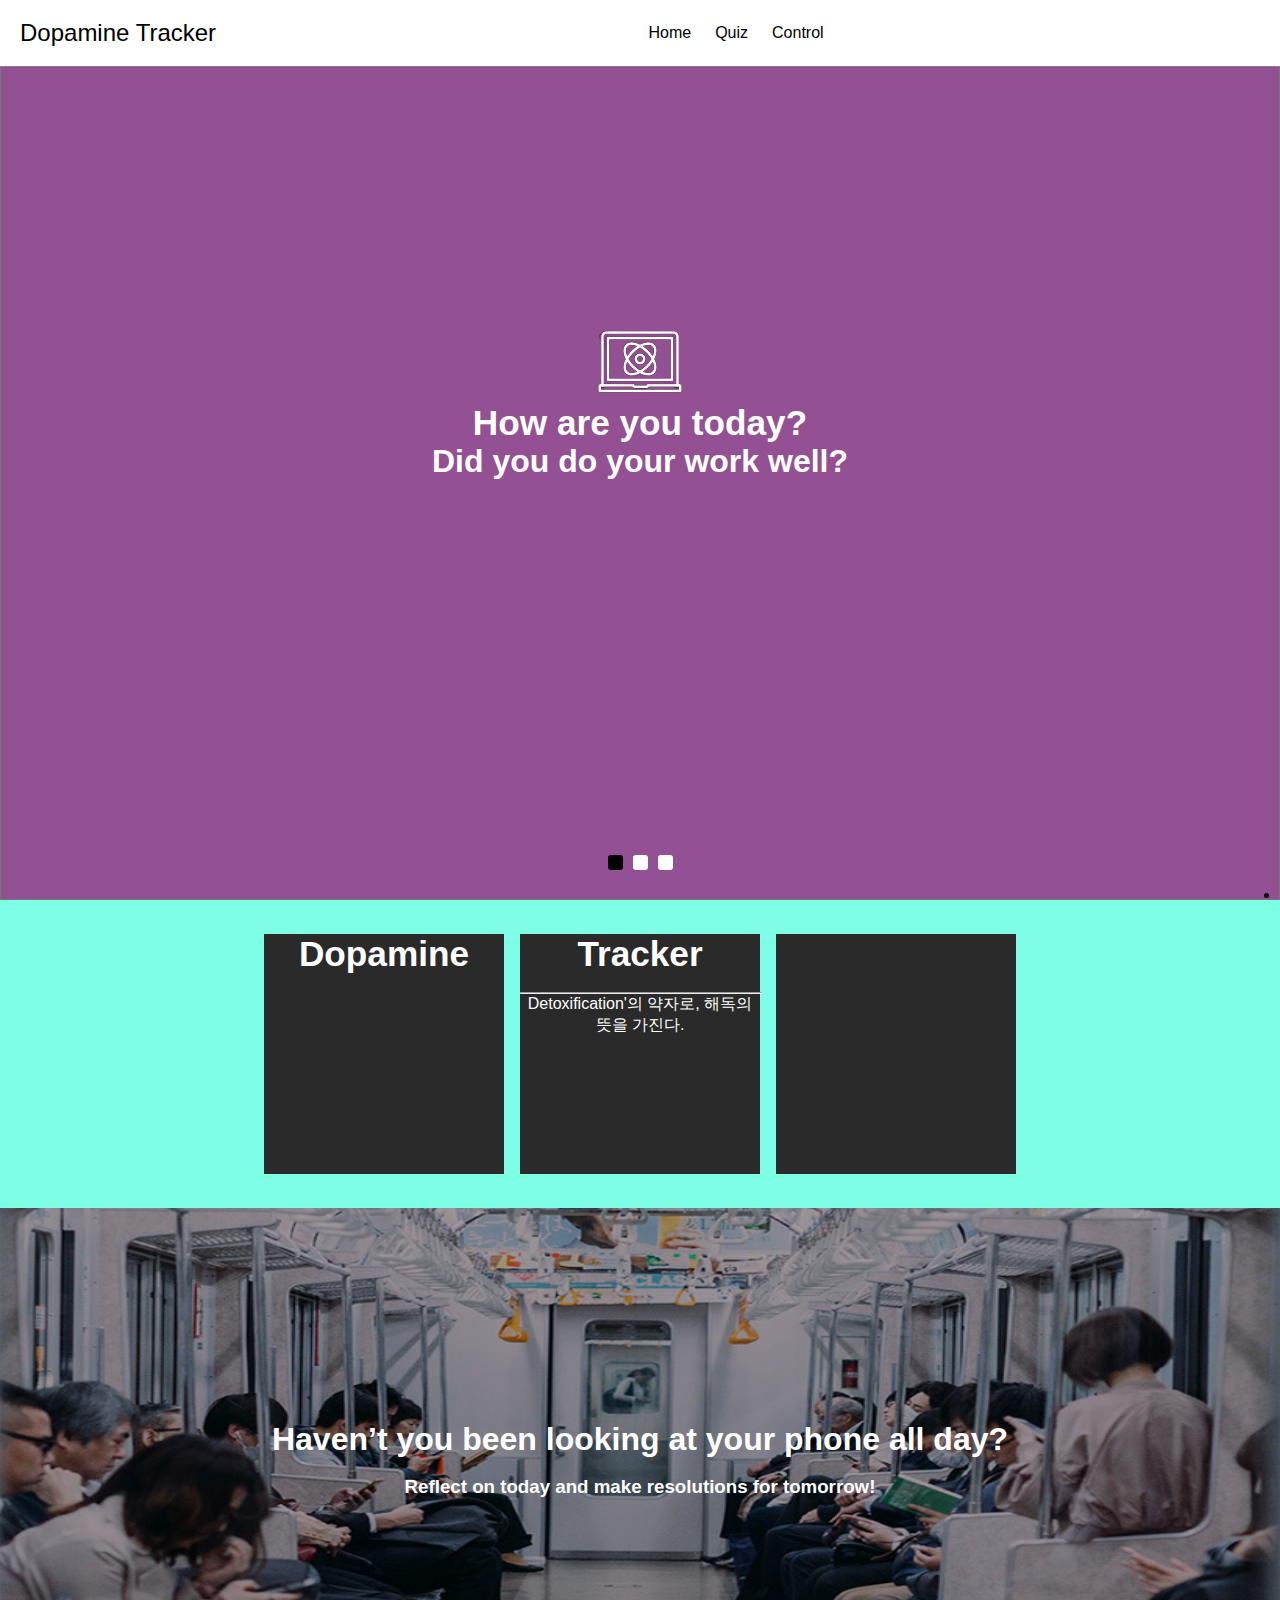
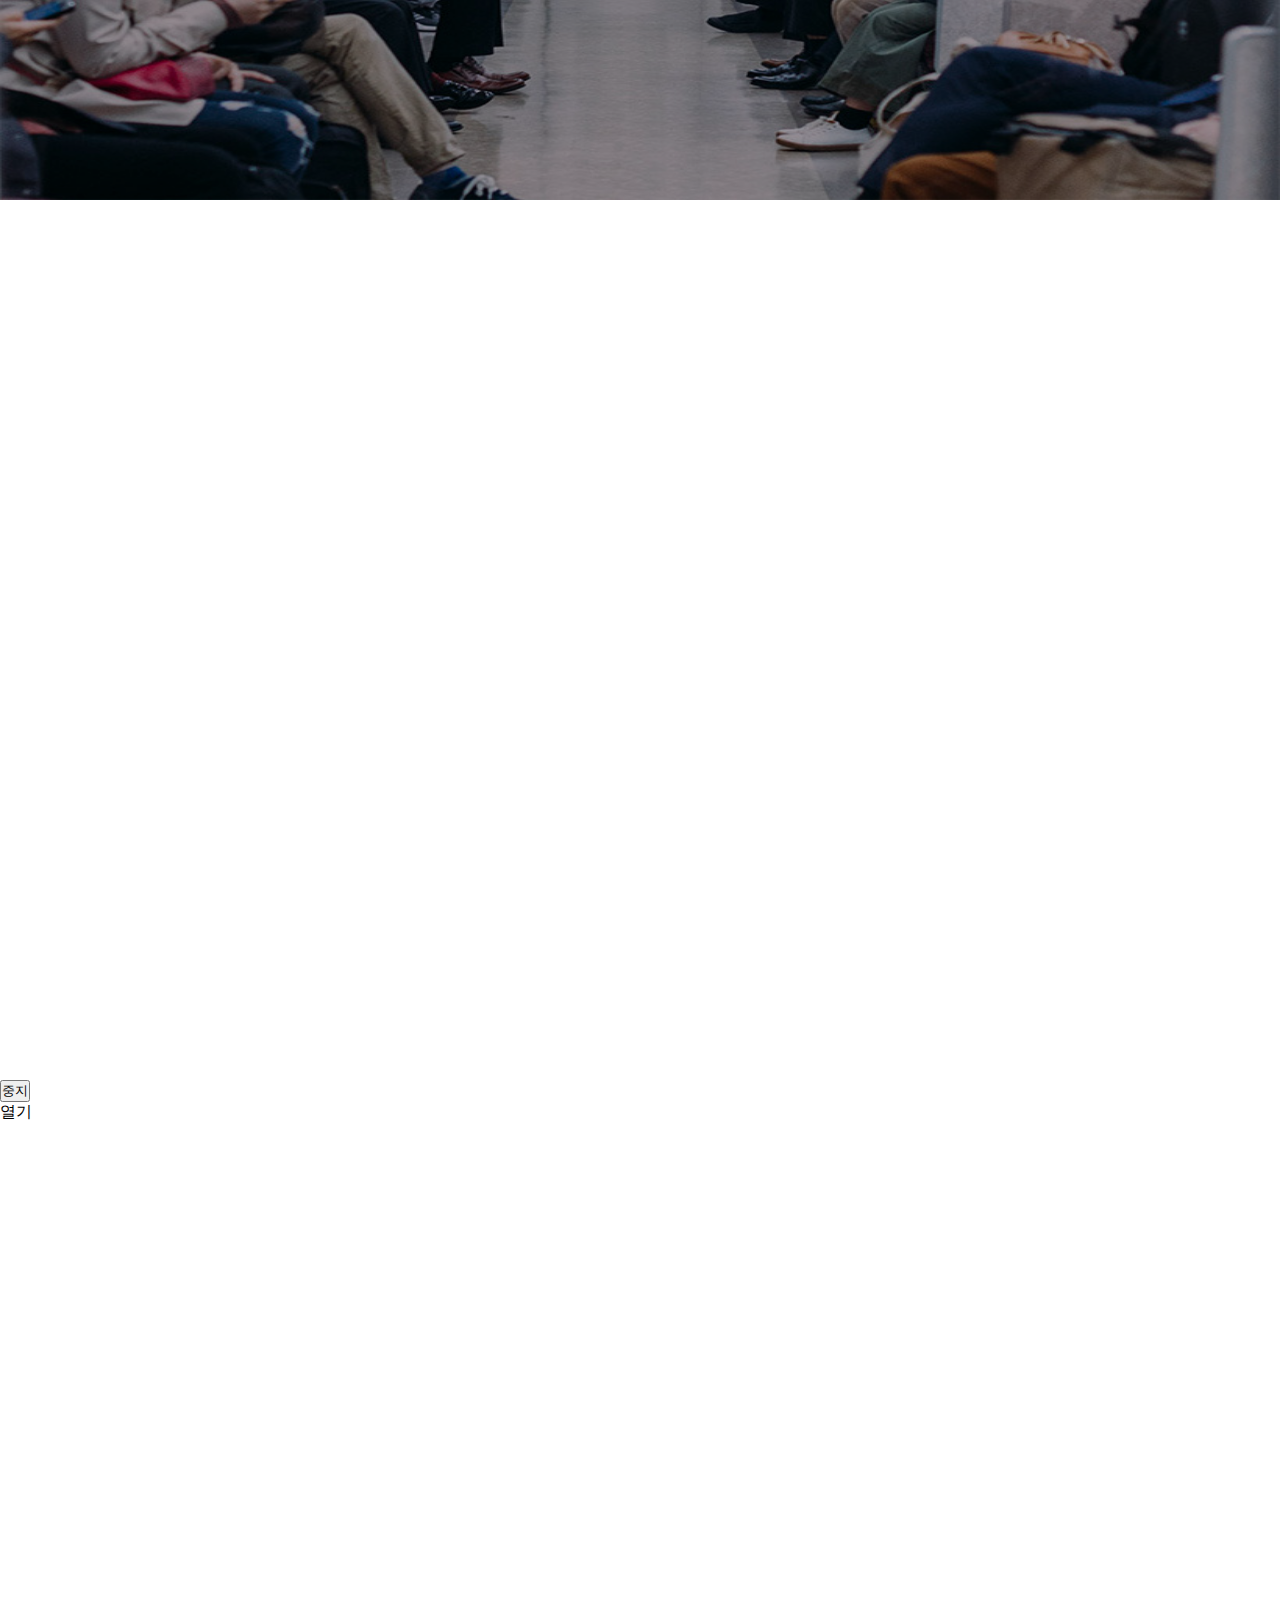
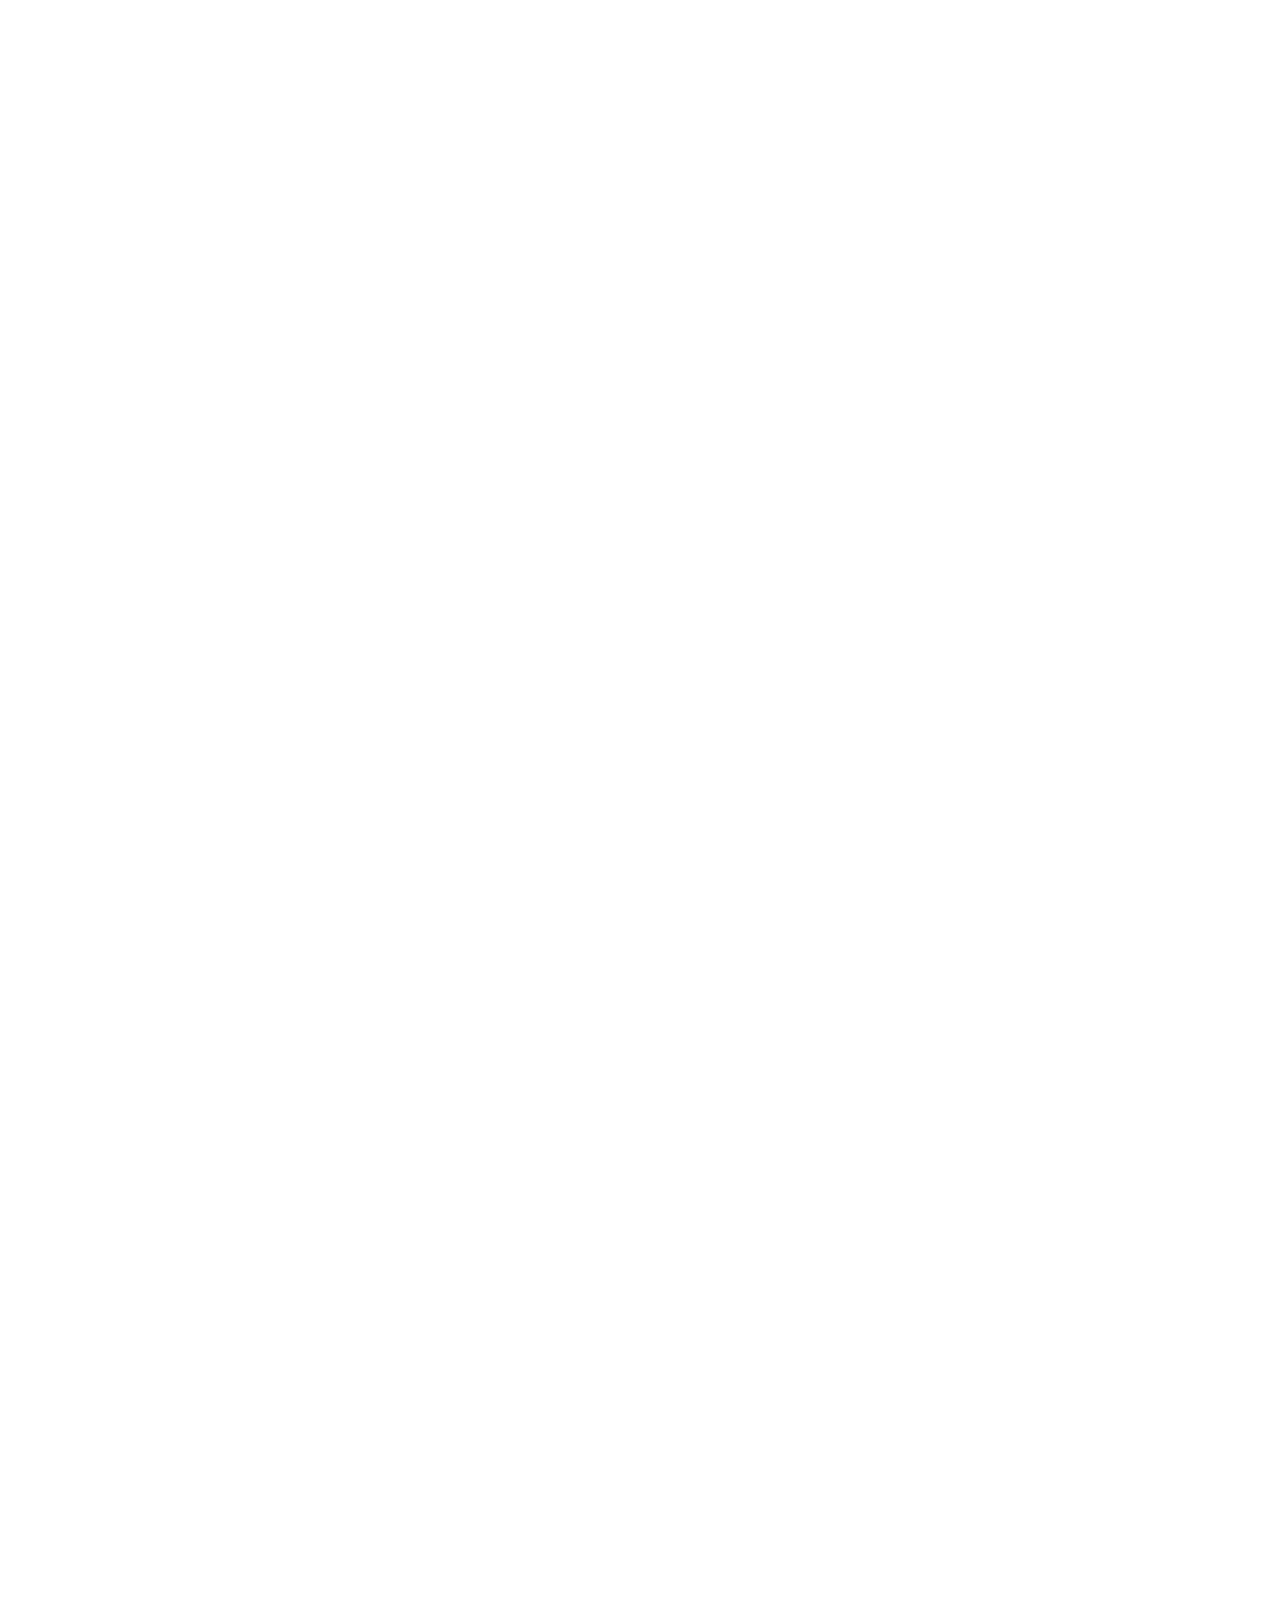
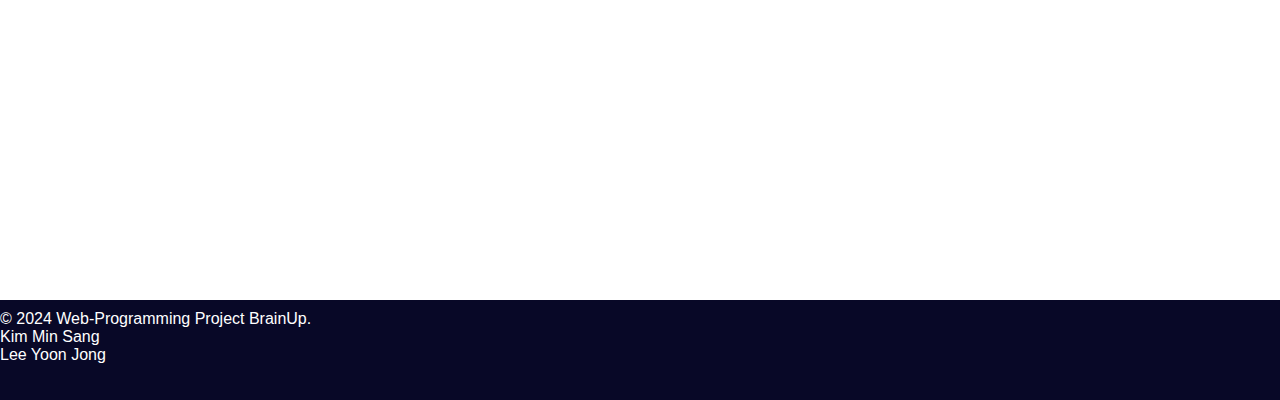
==== pages/index.html @ bed16de4 "fix:errors" ====
<!DOCTYPE html>
<html lang="en">

<head>
    <meta charset="UTF-8">
    <meta name="viewport" content="width=device-width, initial-scale=1.0">
    <title>brainUp</title>

    <link rel="stylesheet" href="../css/nav.css">
    <link rel="stylesheet" href="../css/main.css">
    <link rel="preconnect" href="https://fonts.googleapis.com">
    <link rel="preconnect" href="https://fonts.gstatic.com" crossorigin>
    <link href="https://fonts.googleapis.com/css2?family=Inter:wght@100..900&display=swap" rel="stylesheet">
    <link href="https://vjs.zencdn.net/8.10.0/video-js.css" rel="stylesheet" />
    <link href='https://fonts.googleapis.com/css?family=Roboto:100' rel='stylesheet' type='text/css'>

    <script src="../js/main.js" defer></script>
    <script src="https://kit.fontawesome.com/1c5675741f.js" crossorigin="anonymous"></script>
    <script src="https://code.jquery.com/jquery-3.6.0.min.js"></script>
</head>

<body>
    <!-- 상단바 -->
    <header>
        <nav class="select_bar">
            <div class="select_bar_logo">
                <i class="fa-solid fa-brain"></i>
                <a href="../pages/index.html">Dopamine Tracker</a>
            </div>
            <ul class="select_bar_menu">
                <li><a href="../pages/index.html" class="home">Home</a></li>
                <li><a href="../pages/qna.html" class="qna">Quiz</a></li>
                <li><a href="../pages/control.html" class="control">Control</a></li>
            </ul>
            <ul class="select_bar_user">
                <li><i class="fa-regular fa-circle-user"></i></li>
            </ul>
            <a href="#" class="select_bar_btn">
                <i class="fa-solid fa-bars"></i>
            </a>
        </nav>
    </header>
    <!-- 본문 -->
    <section>
        <article id="main">
            <div id="mainimg">
                <div id="view">
                    <ul class="list">
                        <li>
                            <img src="../image/silde1_img.jpg">
                        </li>
                        <li>
                            <img src="../image/silde2_img.jpg">
                        </li>
                        <li>
                            <img src="../image/silde3_img.jpg">
                        </li>
                    </ul>
                </div>
                <ul class="btn">
                    <li><a href="">1</a></li>
                    <li><a href="">2</a></li>
                    <li><a href="">3</a></li>
                </ul>
            </div>
            <div class="main-comment">
                <div class="main-comment-box">
                    <img src="../image/DTlogo-clear.png">
                    <p>
                    <h1>How are you today?</h1>
                    <h2>Did you do your work well?</h2>
                    </p>
                </div>
            </div>
        </article>
        <article id="main_2nd">
            <div class="main-2_card">
                <div class="card-container">
                    <div class="card">
                        <div class="stack">
                            <h1>Dopamine</h1>
                        </div>
                    </div>
                    <div class="card">
                        <div class="stack">
                            <h1>Tracker</h1><br>
                            <hr> Detoxification'의 약자로, 해독의 뜻을 가진다.
                        </div>
                    </div>
                    <div class="card">
                        <div class="stack">
                            <h1></h1>
                        </div>
                    </div>
                </div>
            </div>
            <div class="main2_comment">
                <img src="../image/subway_phone.jpg">
                <div class="main-comment2">
                    <div class="main-comment-box">
                        <p>
                        <h2>Haven’t you been looking at your phone all day?</h2>
                        <br>
                        <h3>Reflect on today and make resolutions for tomorrow!</h3>
                        </p>
                    </div>
                </div>
            </div>
        </article>
        <article id="main_3rd">

        </article>
        <div id="sidebar">
            <audio id="backgroundAudio" autoplay loop>
                <source src="../music/히사이시조_Summer.m4a" type="audio/mpeg">
                브라우저가 오디오를 지원하지 않습니다.
            </audio>
            <button id="audioControl" onclick="toggleAudio()">중지</button>
        </div>
        <div id="sidebar-toggle">열기</div>
    </section>
    <footer>
        <div class="information">
            <p>© 2024 Web-Programming Project BrainUp.<br>
                Kim Min Sang<br>
                Lee Yoon Jong
            </p>
        </div>
    </footer>
</body>

</html>
---- css/nav.css ----
:root {
    --text-color: #000000;
    --background-color: #263343;
    --accent-color: bisque;
}

body {
    margin: 0 auto;
    font-family: 'Inter';
}

header {
    width: 100%;
    height: 66px;
    text-align: center;
    background-color: #f4f4f4;
    position: fixed;
    z-index: 9999;
}

nav {
    height: 100%;
}

a {
    text-decoration: none;
    color: var(--text-color);
}

.select_bar {
    display: flex;
    justify-content: space-between;
    align-items: center;
    background-color: rgb(255, 255, 255);
    border-bottom: 1px solid gray;
}

.select_bar_logo {
    font-size: 24px;
    justify-content: center;
    color: var(--text-color);
    padding-left: 20px;
}

.select_bar_logo i {
    color: var(--accent-color);
}

.select_bar_menu {
    display: flex;
    list-style: none;
    padding-left: 0;
    overflow: hidden;
    transition: max-height 0.5s ease-out;
}

.select_bar_menu li:hover {
    background-color: var(--accent-color);
    border-radius: 12px;
}

.select_bar_menu li {
    padding: 8px 12px;
}

.select_bar_user {
    display: flex;
    padding-left: 0;
    list-style: none;
    color: var(--text-color);
}

.select_bar_user li {
    padding: 8px 12px;
}

.select_bar_btn {
    position: absolute;
    display: none;
    right: 32px;
    font-size: 24px;
    color: rgb(0, 0, 0);
}

footer {
    height: 100px;
    position: relative;
    bottom: 0;
    background-color: rgb(8, 8, 39);
    color: white;
    display: flex;
    align-items: center;
}

@media screen and (max-width: 768px) {
    .select_bar {
        position: relative;
        display: block;
        text-align: center;
    }

    .select_bar_logo {
        position: absolute;
        top: 30%;
    }

    .select_bar_menu {
        display: flex;
        flex-direction: column;
        align-items: center;
        width: 100vw;
        padding-top: 66px;
        background-color: rgb(255, 255, 255);
        border-bottom: 1px solid gray;
        max-height: 0;
    }

    .select_bar_menu li {
        display: inline;
        text-align: center;
    }

    .select_bar_user {
        display: block;
        position: absolute;
        right: 10px;
        top: 25%;
    }

    .select_bar_btn {
        display: block;
        position: absolute;
        right: 60px;
        top: 30%;
    }

    .select_bar_menu.active {
        max-height: 500px; /* Adjust based on content size */
    }
}
---- css/main.css ----
* {
    margin: 0;
    padding: 0;
}

h1 {
    font-size: 2.2rem;
}

h2 {
    font-size: 2rem;
}

body {
    font-family: Arial, sans-serif;
    display: flex;
    flex-direction: column;
    min-height: 100vh;
}

/* section */
section {
    width: 100%;
    height: 5000px;
    background-color: white;
    padding-bottom: 100px;
}

#main {
    width: 100%;
    text-align: center;
    height: 100vh;
    position: relative;
}

#mainimg {
    height: 100%;
    position: relative;
}

#view {
    width: 100%;
    height: 100%;
    position: relative;
    overflow: hidden;
}

#view li {
    position: absolute;
    width: 100%;
    height: 100%;
    top: 0;
}

#view li img {
    width: 100%;
    height: 100%;

}

#view li:nth-child(1) {
    left: 0%;
    background-color: violet;
}

#view li:nth-child(2) {
    left: 100%;
    background-color: turquoise;
}

#view li:nth-child(3) {
    left: 200%;
    background-color: tomato;
}

#mainimg .btn {
    position: absolute;
    bottom: 30px;
    left: 50%;
    z-index: 9998;
    margin-left: -32.5px;
}

#mainimg .btn li {
    float: left;
    margin-right: 10px;
    width: 15px;
    height: 15px;
    border-radius: 20%;
    overflow: hidden;
}

#mainimg .btn li.on a {
    background-color: rgb(0, 0, 0);
}

#mainimg .btn a {
    display: block;
    text-indent: -9999px;
    overflow: hidden;
    background-color: white;
}

.main-comment {
    width: 100%;
    height: 100vh;
    position: absolute;
    top: 0;
    left: 0;
    background-color: rgba(0, 0, 0, 0.379);
}

.main-comment-box {
    width: 100%;
    position: absolute;
    top: 36%;
    color: white;
}

#main_2nd {
    width: 100%;
    text-align: center;
    height: 55rem;
}

.main-2_card {
    width: 100%;
    height: 35%;
    display: flex;
    justify-content: center;
    align-items: center;
    background-color: rgba(0, 255, 204, 0.507);
}

.card-container {
    width: 48rm;
    display: grid;
    grid-template-columns: repeat(3, 1fr);
    gap: 1em;
    /* 컬럼 사이의 간격 */
}

.card .stack {
    width: 15em;
    height: 15em;
    background-color: rgb(42, 42, 42);
    color: white;
    justify-content: center;
    align-items: center;
}

.stack hr {
    background-color: white;
    width: 15em;
    border: 1;
}

.main2_comment {
    width: 100%;
    height: 37rem;
    overflow: hidden;
    position: relative;
}

.main-comment2 {
    width: 100%;
    height: 100%;
    position: absolute;
    top: 0;
    left: 0;
    background-color: rgba(0, 0, 0, 0.379);
}

.main2_comment img {
    width: 100%;
    height: 100%;
}

#main_3rd {
    width: 100%;
    height: 400px;
}

.information {
    width: 100%;
    height: 80px;
}

#main_3rd {
    width: 100%;
    height: 100vh;
}

@media screen and (max-width: 768px) {
    h2 {
        font-size: 1rem;
    }

    .left {
        float: left;
        width: 100%;
        height: 500px;
    }

    .memory-game {
        float: left;
        width: 100%;
        height: 500px;
        text-align: center;
    }

    aside {
        width: 70px;
        height: 500px;
        position: sticky;
    }

    #main_2nd {
        height: auto;
    }

    .card-container {
        grid-template-columns: 1fr;
        margin-top: 2em;
        margin-bottom: 2em;

    }

    .main-2_card {
        background: linear-gradient(to bottom, rgba(0, 255, 204, 0.507), rgb(65, 65, 65));
        /* 초기 그라데이션 */
    }

    .main2_comment {
        height: 30rem;
    }
}

@media screen and (min-width: 1800px) {
    .main2_comment {
        height: 100vh;
    }

    h2 {
        font-size: 3rem;
    }
}
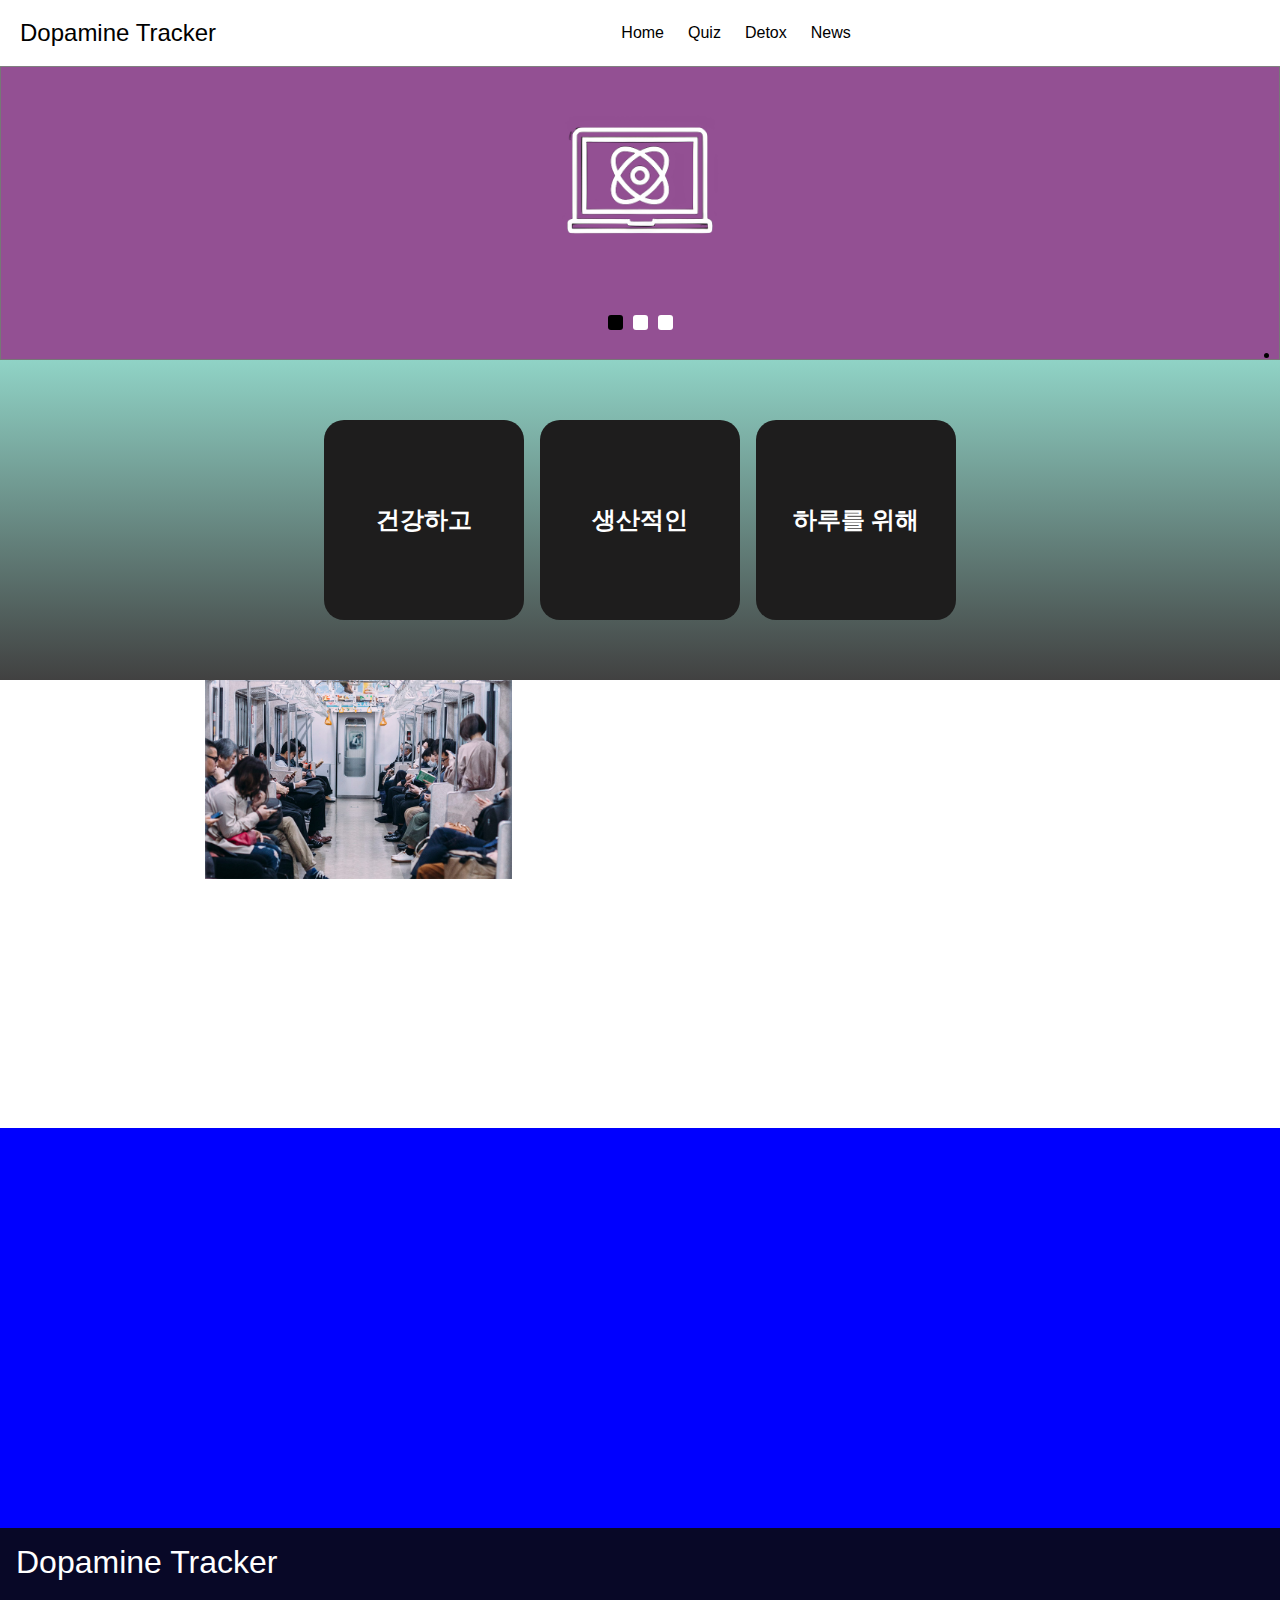
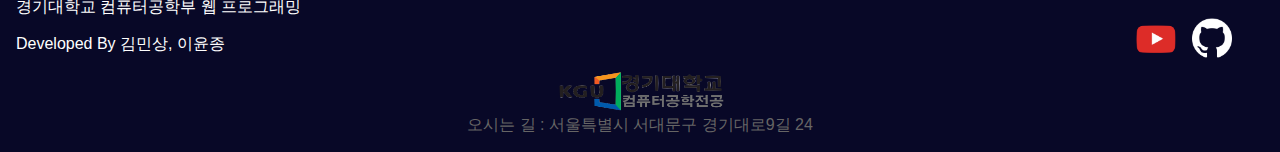
==== commit 01595a58: "fix: main-layout" ====
--- a/pages/index.html
+++ b/pages/index.html
@@ -6,6 +6,7 @@
     <meta name="viewport" content="width=device-width, initial-scale=1.0">
     <title>brainUp</title>
 
+    <link rel="stylesheet" href="../css/footer.css">
     <link rel="stylesheet" href="../css/nav.css">
     <link rel="stylesheet" href="../css/main.css">
     <link rel="preconnect" href="https://fonts.googleapis.com">
@@ -30,11 +31,13 @@
             <ul class="select_bar_menu">
                 <li><a href="../pages/index.html" class="home">Home</a></li>
                 <li><a href="../pages/qna.html" class="qna">Quiz</a></li>
-                <li><a href="../pages/control.html" class="control">Control</a></li>
+                <li><a href="../pages/detox.html" class="detox">Detox</a></li>
+                <li><a href="../pages/news.html" class="news">News</a></li>
             </ul>
             <ul class="select_bar_user">
                 <li><i class="fa-regular fa-circle-user"></i></li>
             </ul>
+
             <a href="#" class="select_bar_btn">
                 <i class="fa-solid fa-bars"></i>
             </a>
@@ -65,11 +68,7 @@
             </div>
             <div class="main-comment">
                 <div class="main-comment-box">
-                    <img src="../image/DTlogo-clear.png">
-                    <p>
-                    <h1>How are you today?</h1>
-                    <h2>Did you do your work well?</h2>
-                    </p>
+                    <img src="../image/DTlogo-big.png">
                 </div>
             </div>
         </article>
@@ -78,53 +77,68 @@
                 <div class="card-container">
                     <div class="card">
                         <div class="stack">
-                            <h1>Dopamine</h1>
+                            <h3>건강하고</h3>
                         </div>
                     </div>
                     <div class="card">
                         <div class="stack">
-                            <h1>Tracker</h1><br>
-                            <hr> Detoxification'의 약자로, 해독의 뜻을 가진다.
+                            <h3>생산적인</h3>
                         </div>
                     </div>
                     <div class="card">
                         <div class="stack">
-                            <h1></h1>
+                            <h3>하루를 위해</h3>
                         </div>
-                    </div>
-                </div>
-            </div>
-            <div class="main2_comment">
-                <img src="../image/subway_phone.jpg">
-                <div class="main-comment2">
-                    <div class="main-comment-box">
-                        <p>
-                        <h2>Haven’t you been looking at your phone all day?</h2>
-                        <br>
-                        <h3>Reflect on today and make resolutions for tomorrow!</h3>
-                        </p>
                     </div>
                 </div>
             </div>
         </article>
         <article id="main_3rd">
-
+            <div class="main3_container">
+                <div class="left">
+                    <div class=""
+                </div>
+                <div class="right">
+                    <img src="../image/subway_phone.jpg" width="100%" height="100%">
+                </div>
+            </div>
+            <div class="main3-shadow">
+            </div>
         </article>
+        <article id="main_4th">
+            
+        </article>
+        <!--
         <div id="sidebar">
             <audio id="backgroundAudio" autoplay loop>
-                <source src="../music/히사이시조_Summer.m4a" type="audio/mpeg">
+                <source src="../music/summer.m4a" type="audio/mpeg">
                 브라우저가 오디오를 지원하지 않습니다.
             </audio>
             <button id="audioControl" onclick="toggleAudio()">중지</button>
         </div>
-        <div id="sidebar-toggle">열기</div>
+        -->
     </section>
+
     <footer>
-        <div class="information">
-            <p>© 2024 Web-Programming Project BrainUp.<br>
-                Kim Min Sang<br>
-                Lee Yoon Jong
-            </p>
+        <div class="footer_left">
+            <ol>
+                <li class="name">Dopamine Tracker</li>
+                <li class="info">경기대학교 컴퓨터공학부 웹 프로그래밍</li>
+                <li class="info">Developed By 김민상, 이윤종</li>
+            </ol>
+        </div>
+        <div class="footer_center">
+            <ol>
+                <li class="info"><img src="../image/cs_logo.png" width="170px" height="40px"></li>
+                <li class="info">오시는 길 : 서울특별시 서대문구 경기대로9길 24
+                </li>
+            </ol>
+        </div>
+        <div class="footer_right">
+            <ol>
+                <li><img src="../image/youtube.png" width="40px" height="40px"></li>
+                <li><img src="../image/github-mark-white.png" width="40px" height="40px"></li>
+            </ol>
         </div>
     </footer>
 </body>
--- a/css/footer.css
+++ b/css/footer.css
@@ -0,0 +1,51 @@
+/* 하단바 */
+footer {
+    bottom: 0;
+    height: 14rem;
+    background-color: rgb(8, 8, 39);
+    color: white;
+    display: flex;
+    align-items: center;
+    justify-content: center;
+    position: relative;
+}
+
+footer ol{
+    list-style: none;
+}
+
+.footer_left{
+    position: absolute;
+    top:1rem;
+    left: 1rem;
+}
+
+.footer_left ol{
+    display: flex;
+    flex-direction: column;
+    gap: 1rem;
+}
+
+ol > .name {
+    font-size: 2rem;
+}
+
+.footer_center{
+    position: absolute;
+    bottom:1rem;
+    text-align: center;
+}
+
+.footer_center ol{
+    color:rgb(102, 101, 101);
+}
+
+.footer_right{
+    position: absolute;
+    right:3rem;
+}
+.footer_right ol{
+    display: flex;
+    flex-direction: row;
+    gap: 1rem;
+}--- a/css/nav.css
+++ b/css/nav.css
@@ -82,16 +82,6 @@
     color: rgb(0, 0, 0);
 }
 
-footer {
-    height: 100px;
-    position: relative;
-    bottom: 0;
-    background-color: rgb(8, 8, 39);
-    color: white;
-    display: flex;
-    align-items: center;
-}
-
 @media screen and (max-width: 768px) {
     .select_bar {
         position: relative;
--- a/css/main.css
+++ b/css/main.css
@@ -11,6 +11,9 @@
     font-size: 2rem;
 }
 
+h3{
+    font-size: 1.5rem;
+}
 body {
     font-family: Arial, sans-serif;
     display: flex;
@@ -18,21 +21,23 @@
     min-height: 100vh;
 }
 
+
 /* section */
 section {
     width: 100%;
-    height: 5000px;
+    height: 100%;
     background-color: white;
-    padding-bottom: 100px;
-}
-
+}
+
+/*article main1*/
 #main {
     width: 100%;
+    height: 40vh;
     text-align: center;
-    height: 100vh;
-    position: relative;
-}
-
+    position: relative;
+}
+
+/*main1 시작화면*/
 #mainimg {
     height: 100%;
     position: relative;
@@ -55,7 +60,6 @@
 #view li img {
     width: 100%;
     height: 100%;
-
 }
 
 #view li:nth-child(1) {
@@ -103,7 +107,7 @@
 
 .main-comment {
     width: 100%;
-    height: 100vh;
+    height: 40vh;
     position: absolute;
     top: 0;
     left: 0;
@@ -112,84 +116,102 @@
 
 .main-comment-box {
     width: 100%;
-    position: absolute;
-    top: 36%;
+    height: 100%;
     color: white;
-}
-
-#main_2nd {
-    width: 100%;
-    text-align: center;
-    height: 55rem;
-}
-
-.main-2_card {
-    width: 100%;
-    height: 35%;
     display: flex;
     justify-content: center;
     align-items: center;
-    background-color: rgba(0, 255, 204, 0.507);
-}
-
+}
+.main-comment-box img{
+    width: 10rem;
+}
+
+/*article main2*/
+#main_2nd {
+    width: 100%;
+    text-align: center;
+    height: 20rem;    
+}
+
+/*메인2 카드 배경*/
+.main-2_card {
+    width: 100%;
+    height: 100%;
+    display: flex;
+    justify-content: center;
+    align-items: center;
+    background: linear-gradient(to bottom, rgba(35, 168, 142, 0.507), rgb(65, 65, 65));
+}
+
+/*메인2 카드 grid 컨테이너*/
 .card-container {
-    width: 48rm;
     display: grid;
     grid-template-columns: repeat(3, 1fr);
     gap: 1em;
     /* 컬럼 사이의 간격 */
 }
 
-.card .stack {
-    width: 15em;
-    height: 15em;
-    background-color: rgb(42, 42, 42);
+.stack {
+    width: 10em;
+    height: 10em;
+    background-color: rgb(30, 29, 29);
     color: white;
+    display: flex;
+    flex-direction: column;
     justify-content: center;
     align-items: center;
-}
-
+    padding: 20px;
+    border-radius: 20px;
+}
+
+.stack h3:hover{
+    transform: scale(1.1);
+    transition-duration: 0.1s;
+    color:greenyellow;
+}
 .stack hr {
     background-color: white;
     width: 15em;
     border: 1;
 }
 
-.main2_comment {
-    width: 100%;
-    height: 37rem;
-    overflow: hidden;
-    position: relative;
-}
-
-.main-comment2 {
-    width: 100%;
-    height: 100%;
-    position: absolute;
-    top: 0;
-    left: 0;
-    background-color: rgba(0, 0, 0, 0.379);
-}
-
-.main2_comment img {
-    width: 100%;
-    height: 100%;
-}
-
+/*article main3*/
 #main_3rd {
     width: 100%;
+    height:28rem;
+    position: relative;
+}
+
+.main3_container {
+    width: 100%;
+    height: 100%;
+    overflow: hidden;
+}
+
+.left {
+    float: left;
+    width:40%;
+    height: 100%;
+
+}
+.right {
+    float: right;
+    width: 60%;
+    height: 100%;
+}
+.main3_container img{
+    width:100%;
+    height:100%;
+}
+
+/*article main4*/
+#main_4th {
+    width: 100%;
     height: 400px;
-}
-
-.information {
-    width: 100%;
-    height: 80px;
-}
-
-#main_3rd {
-    width: 100%;
-    height: 100vh;
-}
+    background-color: blue;
+}
+
+
 
 @media screen and (max-width: 768px) {
     h2 {
@@ -223,16 +245,26 @@
         grid-template-columns: 1fr;
         margin-top: 2em;
         margin-bottom: 2em;
-
-    }
-
-    .main-2_card {
-        background: linear-gradient(to bottom, rgba(0, 255, 204, 0.507), rgb(65, 65, 65));
-        /* 초기 그라데이션 */
     }
 
     .main2_comment {
         height: 30rem;
+    }
+
+    /*메인3*/
+    #main_3rd{
+        height: 70vh;
+    }
+
+    .main3_container .left{
+        width: 100%;
+        height: 60%;
+    }
+
+    .main3_container .right{
+        float: left;
+        width: 100%;
+        height: 40%;
     }
 }
 
@@ -244,4 +276,12 @@
     h2 {
         font-size: 3rem;
     }
-}
+    #main_3rd{
+        height: 100vh;
+    }
+    .main3_container img{
+        width: 100%;
+        height: 100%;
+    }
+    
+}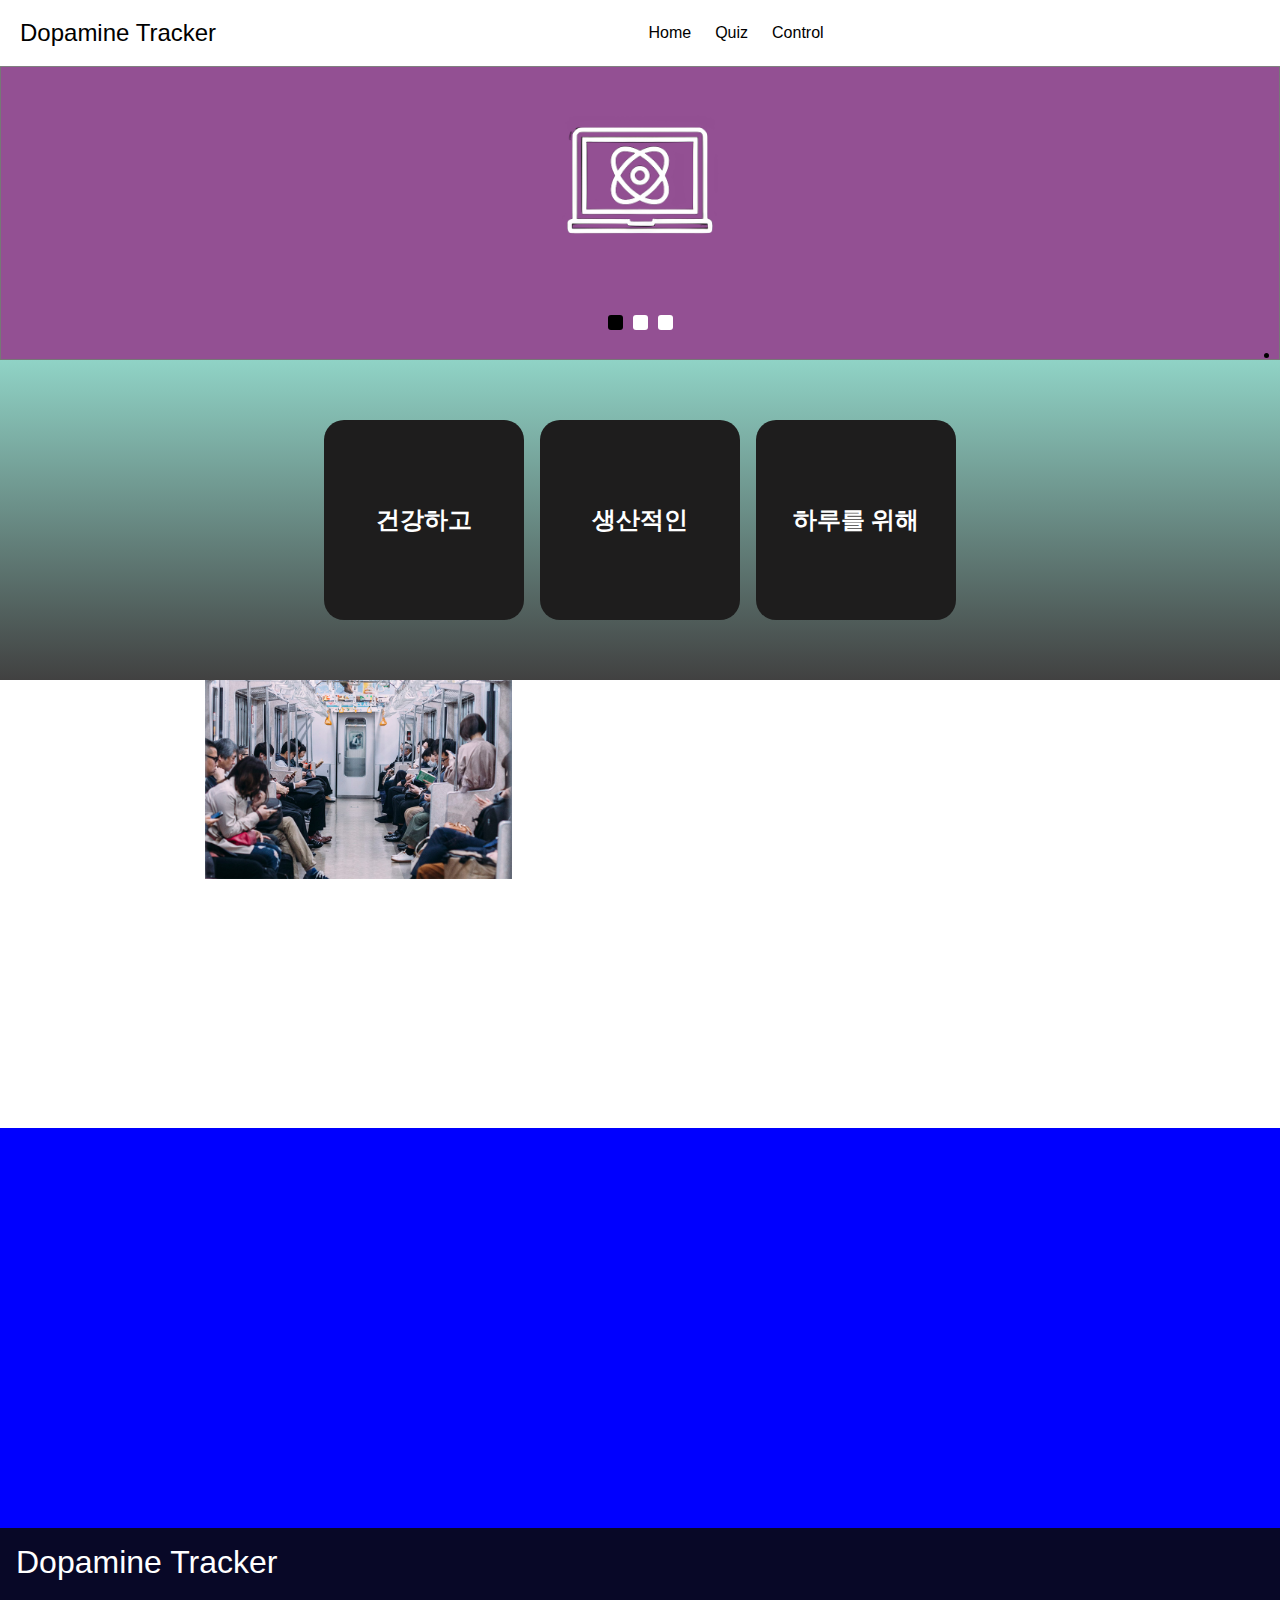
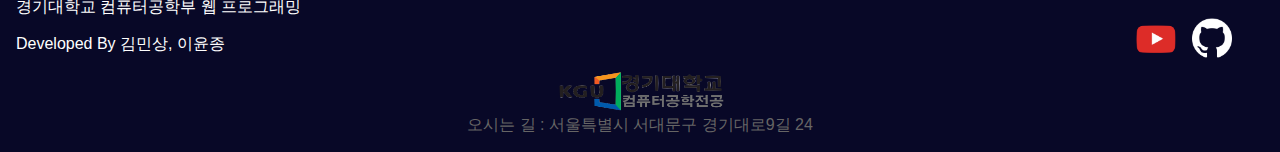
==== commit 821f9e7c: "Merge branch 'main' into feature/main-layout" ====
--- a/pages/index.html
+++ b/pages/index.html
@@ -6,15 +6,14 @@
     <meta name="viewport" content="width=device-width, initial-scale=1.0">
     <title>brainUp</title>
 
-    <link rel="stylesheet" href="../css/footer.css">
     <link rel="stylesheet" href="../css/nav.css">
     <link rel="stylesheet" href="../css/main.css">
+    <link rel="stylesheet" href="../css/footer.css">
     <link rel="preconnect" href="https://fonts.googleapis.com">
     <link rel="preconnect" href="https://fonts.gstatic.com" crossorigin>
     <link href="https://fonts.googleapis.com/css2?family=Inter:wght@100..900&display=swap" rel="stylesheet">
     <link href="https://vjs.zencdn.net/8.10.0/video-js.css" rel="stylesheet" />
     <link href='https://fonts.googleapis.com/css?family=Roboto:100' rel='stylesheet' type='text/css'>
-
     <script src="../js/main.js" defer></script>
     <script src="https://kit.fontawesome.com/1c5675741f.js" crossorigin="anonymous"></script>
     <script src="https://code.jquery.com/jquery-3.6.0.min.js"></script>
@@ -31,13 +30,11 @@
             <ul class="select_bar_menu">
                 <li><a href="../pages/index.html" class="home">Home</a></li>
                 <li><a href="../pages/qna.html" class="qna">Quiz</a></li>
-                <li><a href="../pages/detox.html" class="detox">Detox</a></li>
-                <li><a href="../pages/news.html" class="news">News</a></li>
+                <li><a href="../pages/control.html" class="control">Control</a></li>
             </ul>
             <ul class="select_bar_user">
                 <li><i class="fa-regular fa-circle-user"></i></li>
             </ul>
-
             <a href="#" class="select_bar_btn">
                 <i class="fa-solid fa-bars"></i>
             </a>
--- a/css/main.css
+++ b/css/main.css
@@ -20,7 +20,6 @@
     flex-direction: column;
     min-height: 100vh;
 }
-
 
 /* section */
 section {
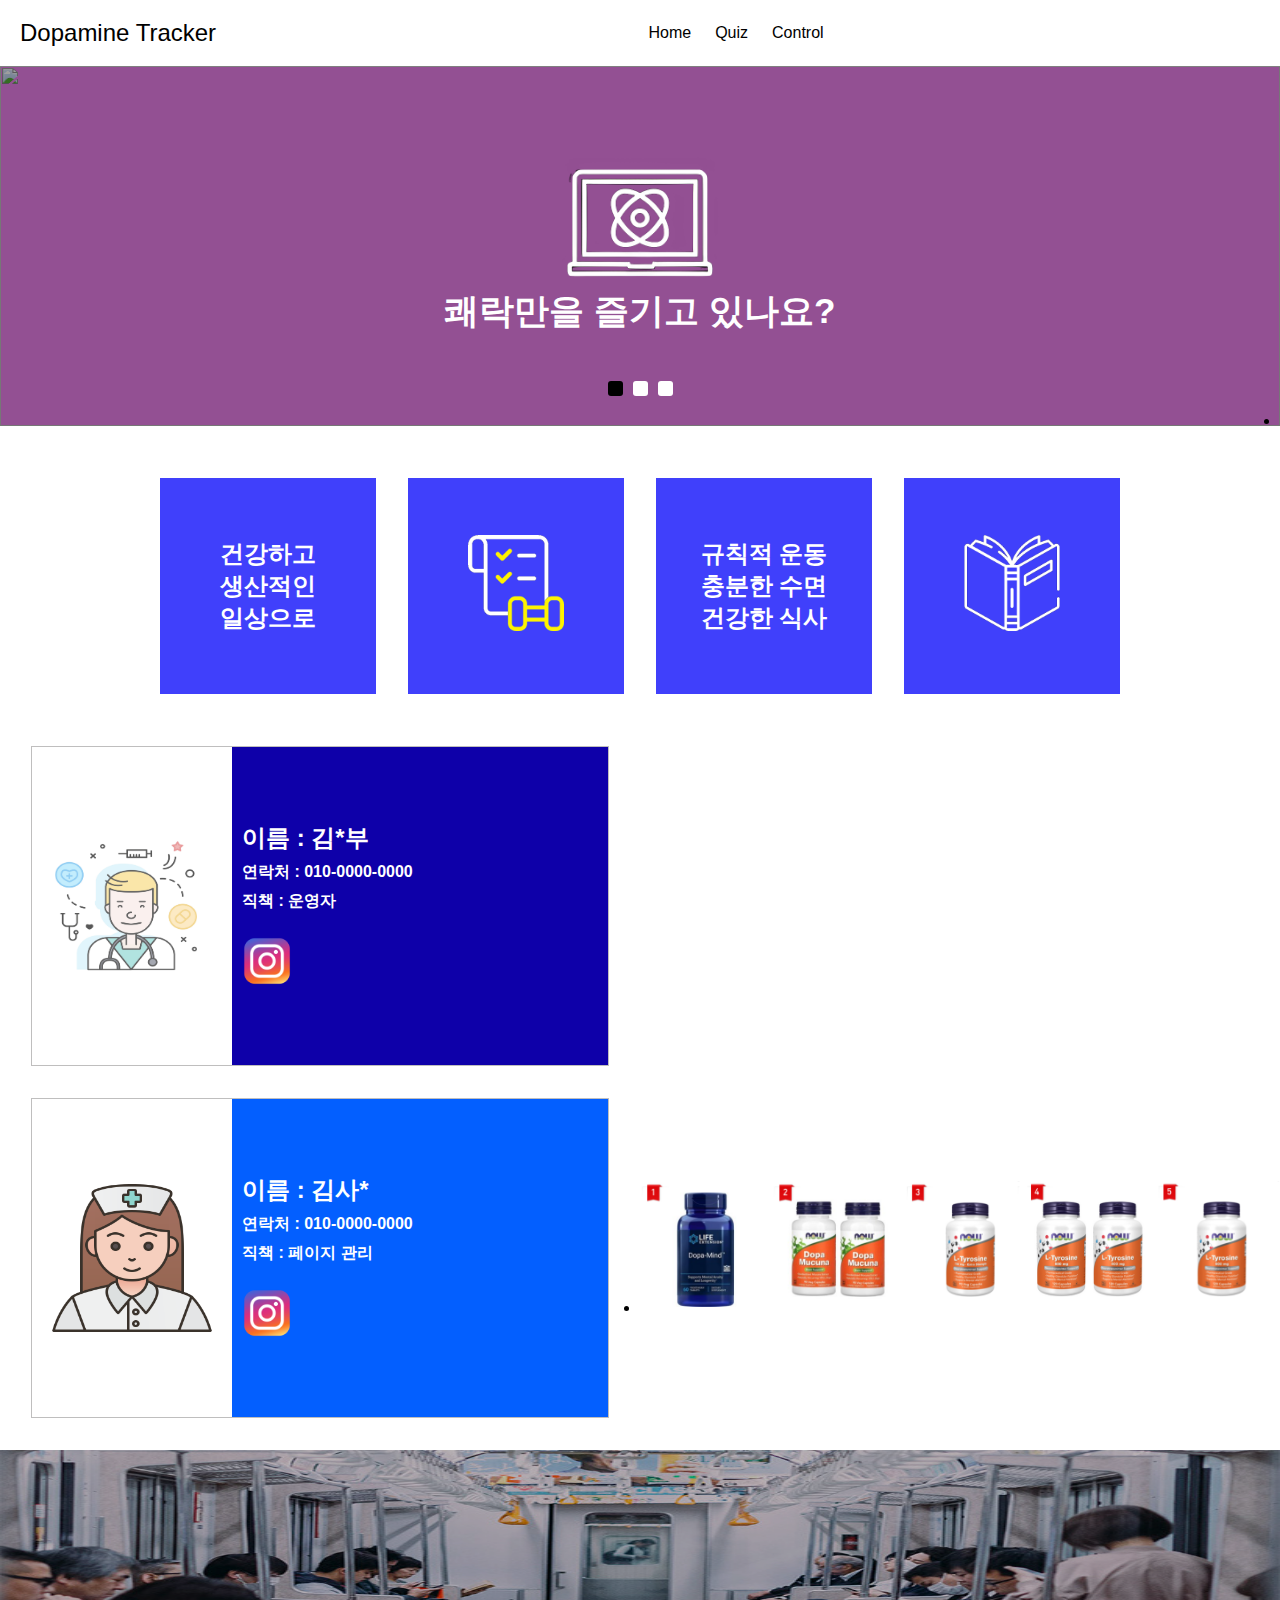
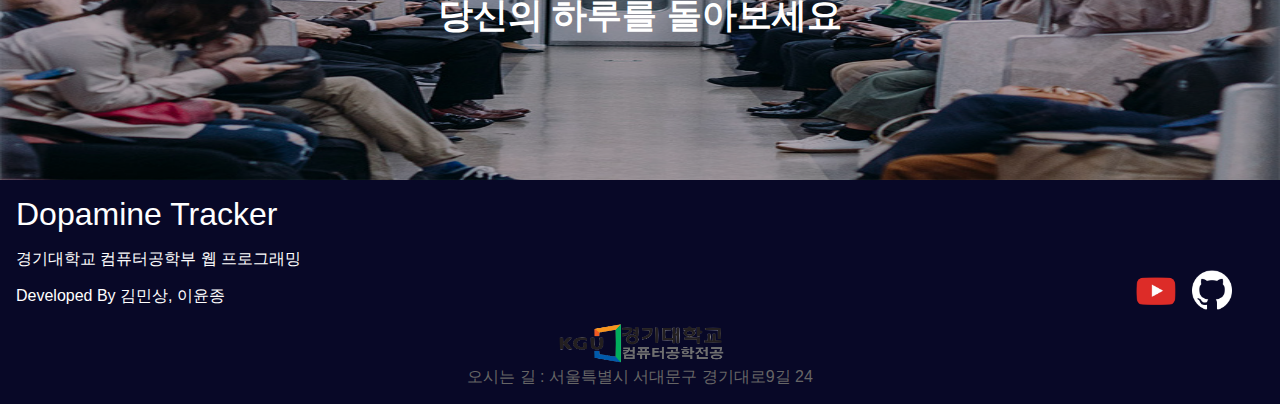
==== commit 417985af: "feat: main-finish" ====
--- a/pages/index.html
+++ b/pages/index.html
@@ -12,8 +12,8 @@
     <link rel="preconnect" href="https://fonts.googleapis.com">
     <link rel="preconnect" href="https://fonts.gstatic.com" crossorigin>
     <link href="https://fonts.googleapis.com/css2?family=Inter:wght@100..900&display=swap" rel="stylesheet">
-    <link href="https://vjs.zencdn.net/8.10.0/video-js.css" rel="stylesheet" />
     <link href='https://fonts.googleapis.com/css?family=Roboto:100' rel='stylesheet' type='text/css'>
+    <script src="../js/nav.js" defer></script>
     <script src="../js/main.js" defer></script>
     <script src="https://kit.fontawesome.com/1c5675741f.js" crossorigin="anonymous"></script>
     <script src="https://code.jquery.com/jquery-3.6.0.min.js"></script>
@@ -47,13 +47,13 @@
                 <div id="view">
                     <ul class="list">
                         <li>
-                            <img src="../image/silde1_img.jpg">
+                            <img src="../image/healthy_life.jpg">
                         </li>
                         <li>
-                            <img src="../image/silde2_img.jpg">
+                            <img src="../image/meditation_life.jpg">
                         </li>
                         <li>
-                            <img src="../image/silde3_img.jpg">
+                            <img src="../image/book_life.jpg">
                         </li>
                     </ul>
                 </div>
@@ -66,6 +66,7 @@
             <div class="main-comment">
                 <div class="main-comment-box">
                     <img src="../image/DTlogo-big.png">
+                    <h1>쾌락만을 즐기고 있나요?</h1>
                 </div>
             </div>
         </article>
@@ -75,16 +76,29 @@
                     <div class="card">
                         <div class="stack">
                             <h3>건강하고</h3>
-                        </div>
-                    </div>
-                    <div class="card">
-                        <div class="stack">
                             <h3>생산적인</h3>
-                        </div>
-                    </div>
-                    <div class="card">
-                        <div class="stack">
-                            <h3>하루를 위해</h3>
+                            <h3>일상으로</h3>
+                        </div>
+                    </div>
+                    <div class="card">
+                        <div class="stack">
+                            <h3>
+                                <img src="../image/healthy_diary.jpg" width="55%">
+                            </h3>
+                        </div>
+                    </div>
+                    <div class="card">
+                        <div class="stack">
+                            <h3>규칙적 운동</h3>
+                            <h3>충분한 수면</h3>
+                            <h3>건강한 식사</h3>
+                        </div>
+                    </div>
+                    <div class="card">
+                        <div class="stack">
+                            <h3>
+                                <img src="../image/book.png" width="55%">
+                            </h3>
                         </div>
                     </div>
                 </div>
@@ -93,17 +107,70 @@
         <article id="main_3rd">
             <div class="main3_container">
                 <div class="left">
-                    <div class=""
+                    <div class="left_card">
+                        <div class="card_icon">
+                            <div class="card_icon_box">
+                                <img src="../image/518.jpg">
+                            </div>
+                        </div>
+                        <div class="card_text">
+                            <li>
+                                <h3>이름 : 김*부</h3>
+                            </li>
+                            <li>
+                                <h4>연락처 : 010-0000-0000</h4>
+                            </li>
+                            <li>
+                                <h4>직책 : 운영자</h4>
+                            </li>
+                            <li><img src="../image/instagram.png"></li>
+                        </div>
+                    </div>
+                    <div class="left_card">
+                        <div class="card_icon">
+                            <div class="card_icon_box">
+                                <div class="card_icon_box">
+                                    <img src="../image/nurse.png">
+                                </div>
+                            </div>
+                        </div>
+                        <div class="card_text">
+                            <li>
+                                <h3>이름 : 김사*</h3>
+                            </li>
+                            <li>
+                                <h4>연락처 : 010-0000-0000</h4>
+                            </li>
+                            <li>
+                                <h4>직책 : 페이지 관리</h4>
+                            </li>
+                            <li><img src="../image/instagram.png"></li>
+                        </div>
+                    </div>
                 </div>
                 <div class="right">
-                    <img src="../image/subway_phone.jpg" width="100%" height="100%">
+                    <div class="vdo_container">
+                        <iframe
+                            src="https://www.youtube.com/embed/0G4QIljYHuA?si=gdPdgFHbG1wwMlqQ"
+                            title="YouTube video player" frameborder="0"
+                            allow="accelerometer; autoplay; clipboard-write; encrypted-media; gyroscope; picture-in-picture; web-share"
+                            referrerpolicy="strict-origin-when-cross-origin" allowfullscreen></iframe>
+                    </div>
+                    <div class="banner">
+                        <li><img src="../image/coupang.png"></li>
+                    </div>
                 </div>
             </div>
             <div class="main3-shadow">
             </div>
         </article>
         <article id="main_4th">
-            
+            <div class="main4_container">
+                <img src="../image/subway_phone.jpg">
+                <div class="main4-shadow">
+                    <h1>당신의 하루를 돌아보세요</h1>
+                </div>
+            </div>
         </article>
         <!--
         <div id="sidebar">
@@ -133,8 +200,10 @@
         </div>
         <div class="footer_right">
             <ol>
-                <li><img src="../image/youtube.png" width="40px" height="40px"></li>
-                <li><img src="../image/github-mark-white.png" width="40px" height="40px"></li>
+                <li><img src="../image/youtube.png" id="youtube_icon" onclick="goYoutube()" width="40px" height="40px">
+                </li>
+                <li><img src="../image/github-mark-white.png" id="github_icon" onclick="goGithub()" width="40px"
+                        height="40px"></li>
             </ol>
         </div>
     </footer>
--- a/css/main.css
+++ b/css/main.css
@@ -19,6 +19,8 @@
     display: flex;
     flex-direction: column;
     min-height: 100vh;
+    background-color:#f3f3f3;
+    margin:0 auto;
 }
 
 /* section */
@@ -39,6 +41,7 @@
 /*main1 시작화면*/
 #mainimg {
     height: 100%;
+    margin-top: 66px;
     position: relative;
 }
 
@@ -118,6 +121,7 @@
     height: 100%;
     color: white;
     display: flex;
+    flex-direction: column;
     justify-content: center;
     align-items: center;
 }
@@ -139,28 +143,27 @@
     display: flex;
     justify-content: center;
     align-items: center;
-    background: linear-gradient(to bottom, rgba(35, 168, 142, 0.507), rgb(65, 65, 65));
+    background: white
 }
 
 /*메인2 카드 grid 컨테이너*/
 .card-container {
     display: grid;
-    grid-template-columns: repeat(3, 1fr);
-    gap: 1em;
+    grid-template-columns: repeat(4, 1fr);
+    gap: 2em;
     /* 컬럼 사이의 간격 */
 }
 
 .stack {
-    width: 10em;
-    height: 10em;
-    background-color: rgb(30, 29, 29);
+    width: 11em;
+    height: 11em;
+    background-color: rgb(64, 64, 251);
     color: white;
     display: flex;
     flex-direction: column;
     justify-content: center;
     align-items: center;
     padding: 20px;
-    border-radius: 20px;
 }
 
 .stack h3:hover{
@@ -177,7 +180,7 @@
 /*article main3*/
 #main_3rd {
     width: 100%;
-    height:28rem;
+    height:44rem;
     position: relative;
 }
 
@@ -189,28 +192,139 @@
 
 .left {
     float: left;
-    width:40%;
-    height: 100%;
-
+    width:50%;
+    height: 100%;
+    display: flex;
+    flex-direction: column;
+    justify-content: center;
+    align-items: center;
+}
+
+.left_card{
+    width: 90%;
+    height: 100%;
+    margin: 2rem;
+    margin-top: 0;
+    border: 1px solid rgb(191, 190, 190);
+    display: grid;
+    grid-template-columns: 200px 1fr;
+}
+.left_card:first-child {
+    background-color: rgb(14, 0, 169);
+}
+.left_card:last-child {
+    background-color: rgb(3, 95, 255);
+}
+.card_icon {
+    display: flex;
+    justify-content: center;
+    align-items: center;
+    background-color: white;
+}
+.card_icon_box{
+    width: 90%;
+    height: 150px;
+    margin: 0 auto;
+}
+.card_icon_box img{
+    width: 100%;
+    height: 100%;
+}
+
+.main3_container img{
+    width: 100%;
+    height: 100%;
+}
+
+iframe {
+    width: 100%;
+    height: 100%;
+}
+.card_text{
+    display: flex;
+    flex-direction: column;
+    justify-content: center;
+    color:white;
+    gap: 0.5rem;
+}
+
+.card_text li{
+    list-style: none;
+    margin-left:10px;
+}
+
+.card_text img{
+    margin-top: 1rem;
+    width: 50px;
+    height: 50px;
 }
 .right {
     float: right;
-    width: 60%;
-    height: 100%;
-}
-.main3_container img{
-    width:100%;
-    height:100%;
+    width: 50%;
+    height: 100%;
+    display: flex;
+    flex-direction: column;
+    justify-content: center;
+    align-items: center;
+}
+
+.banner{
+    width: 100%;
+    height: 40%;
+}
+.banner img {
+    width: 100%;
+    height: 100%;
+}
+.vdo_container {
+    width: 90%;
+    height: 60%;
+    margin: 2rem;
+    margin-top: 0;
+}
+
+.content_box {
+    width: 90%;
+    height: 30%;
+    margin: 2rem;
+    margin-top: 0;
+    border: 1px solid rgb(191, 190, 190);
+    background-color: #15a2ff;
+    display: flex;
+    justify-content: center;
+    align-items: center;
 }
 
 /*article main4*/
 #main_4th {
     width: 100%;
-    height: 400px;
+    height: 330px;
     background-color: blue;
 }
 
-
+.main4_container {
+    width: 100%;
+    height: 100%;
+    position: relative;
+}
+
+.main4_container img{
+    width: 100%;
+    height: 100%;
+}
+
+.main4-shadow{
+    position: absolute;
+    width: 100%;
+    height: 100%;
+    top:0;
+    background-color: rgba(0, 0, 0, 0.275);
+    display: flex;
+    justify-content: center;
+    align-items: center;
+    text-align: center;
+    color: white;
+}
 
 @media screen and (max-width: 768px) {
     h2 {
@@ -220,20 +334,6 @@
     .left {
         float: left;
         width: 100%;
-        height: 500px;
-    }
-
-    .memory-game {
-        float: left;
-        width: 100%;
-        height: 500px;
-        text-align: center;
-    }
-
-    aside {
-        width: 70px;
-        height: 500px;
-        position: sticky;
     }
 
     #main_2nd {
@@ -241,7 +341,7 @@
     }
 
     .card-container {
-        grid-template-columns: 1fr;
+        grid-template-columns: 1fr 1fr;
         margin-top: 2em;
         margin-bottom: 2em;
     }
@@ -252,18 +352,31 @@
 
     /*메인3*/
     #main_3rd{
-        height: 70vh;
+        height: 80vh;
     }
 
     .main3_container .left{
         width: 100%;
-        height: 60%;
+        height: 50%;
     }
 
     .main3_container .right{
         float: left;
         width: 100%;
-        height: 40%;
+        height: 50%;
+    }
+
+    .right img{
+        width: 100%;
+        height: 100%;
+    }
+
+    .content_box {
+        height: 200px;
+    }
+
+    #main_4th {
+        height: 250px;
     }
 }
 
@@ -275,12 +388,5 @@
     h2 {
         font-size: 3rem;
     }
-    #main_3rd{
-        height: 100vh;
-    }
-    .main3_container img{
-        width: 100%;
-        height: 100%;
-    }
-    
+
 }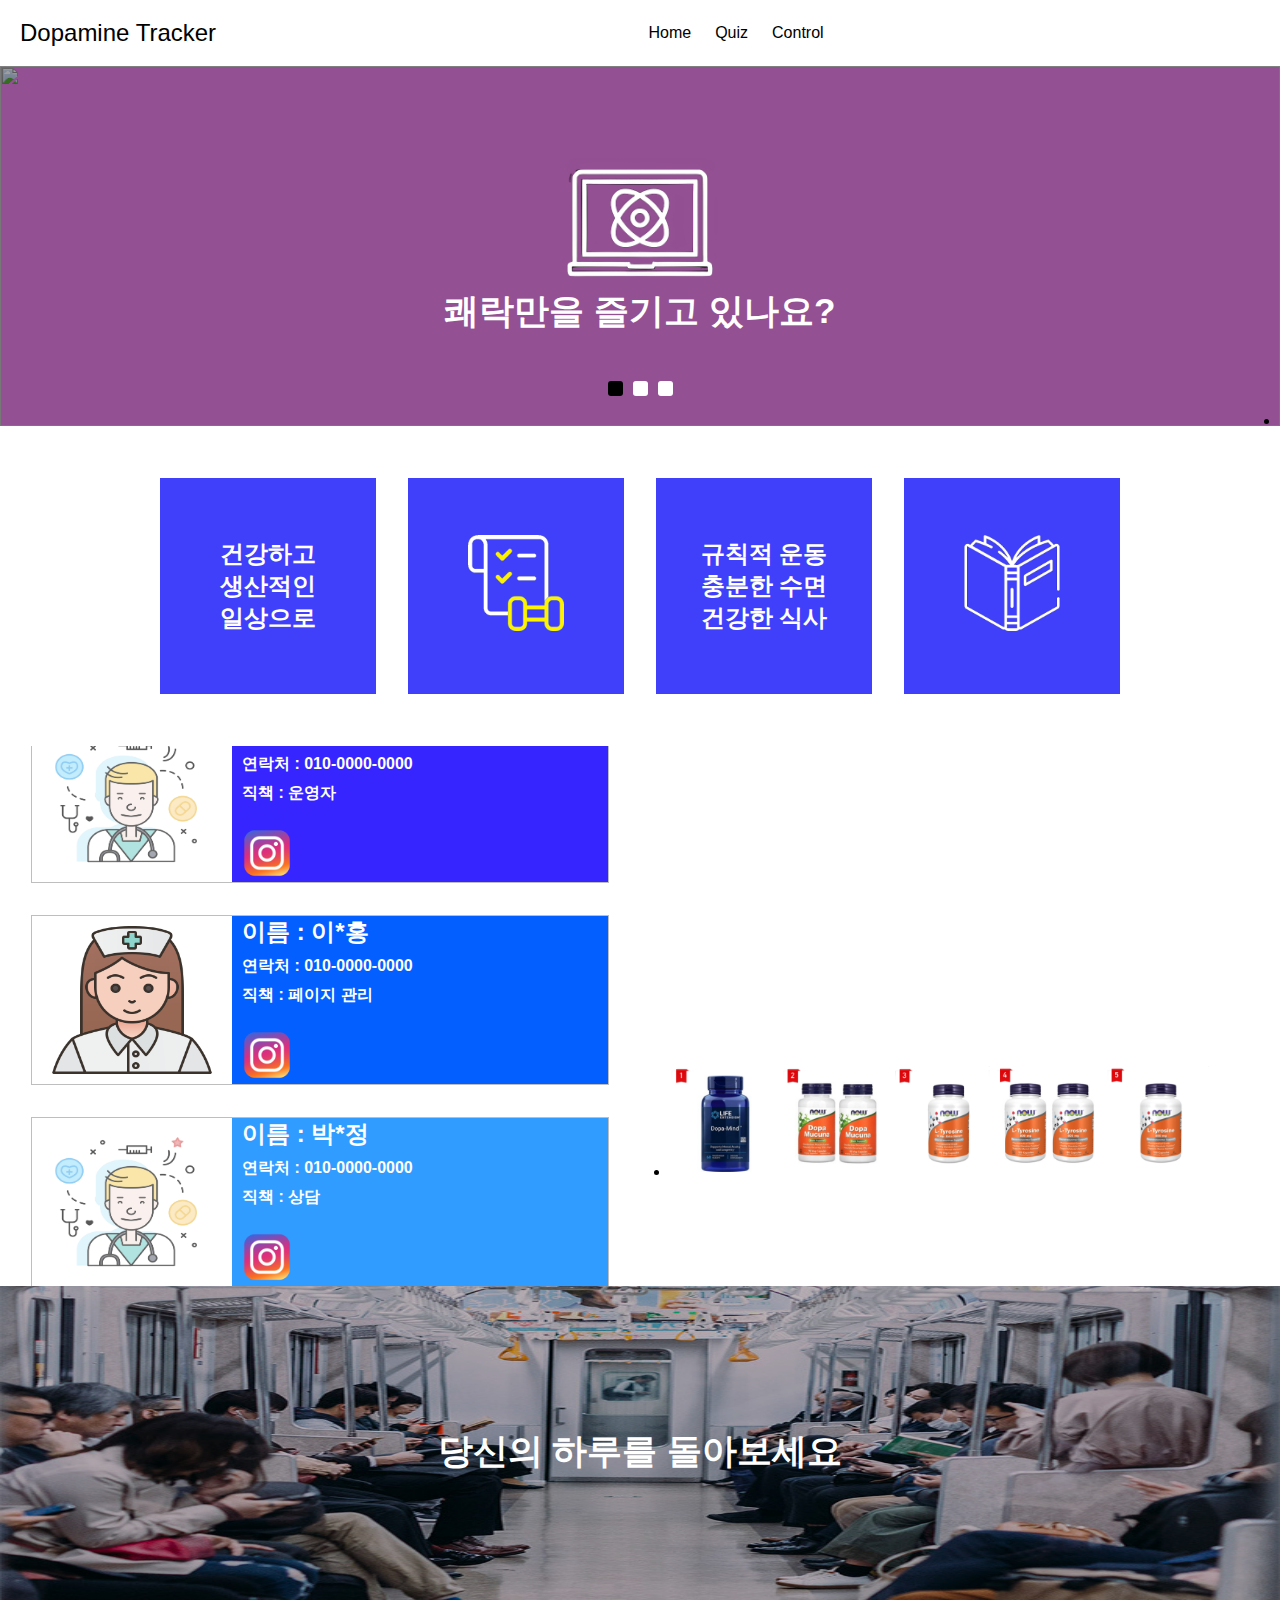
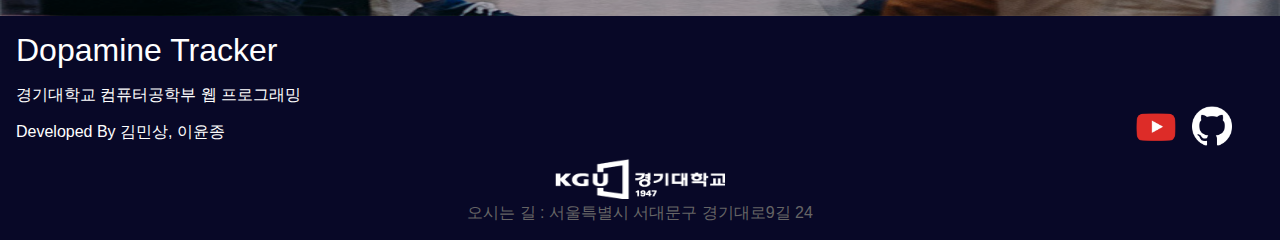
==== commit 9331edcc: "fix: main-qna-css" ====
--- a/pages/index.html
+++ b/pages/index.html
@@ -70,100 +70,120 @@
                 </div>
             </div>
         </article>
-        <article id="main_2nd">
-            <div class="main-2_card">
-                <div class="card-container">
-                    <div class="card">
-                        <div class="stack">
-                            <h3>건강하고</h3>
-                            <h3>생산적인</h3>
-                            <h3>일상으로</h3>
+        <div id="body_container">
+            <div class="body_center">
+                <article id="main_2nd">
+                    <div class="main-2_card">
+                        <div class="card-container">
+                            <div class="card">
+                                <div class="stack">
+                                    <h3>건강하고</h3>
+                                    <h3>생산적인</h3>
+                                    <h3>일상으로</h3>
+                                </div>
+                            </div>
+                            <div class="card">
+                                <div class="stack">
+                                    <h3>
+                                        <img src="../image/healthy_diary.jpg" width="55%">
+                                    </h3>
+                                </div>
+                            </div>
+                            <div class="card">
+                                <div class="stack">
+                                    <h3>규칙적 운동</h3>
+                                    <h3>충분한 수면</h3>
+                                    <h3>건강한 식사</h3>
+                                </div>
+                            </div>
+                            <div class="card">
+                                <div class="stack">
+                                    <h3>
+                                        <img src="../image/book.png" width="55%">
+                                    </h3>
+                                </div>
+                            </div>
                         </div>
                     </div>
-                    <div class="card">
-                        <div class="stack">
-                            <h3>
-                                <img src="../image/healthy_diary.jpg" width="55%">
-                            </h3>
+                </article>
+                <article id="main_3rd">
+                    <div class="main3_container">
+                        <div class="left">
+                            <div class="left_card">
+                                <div class="card_icon">
+                                    <div class="card_icon_box">
+                                        <img src="../image/518.jpg">
+                                    </div>
+                                </div>
+                                <div class="card_text">
+                                    <li>
+                                        <h3>이름 : 김*열</h3>
+                                    </li>
+                                    <li>
+                                        <h4>연락처 : 010-0000-0000</h4>
+                                    </li>
+                                    <li>
+                                        <h4>직책 : 운영자</h4>
+                                    </li>
+                                    <li><img src="../image/instagram.png"></li>
+                                </div>
+                            </div>
+                            <div class="left_card">
+                                <div class="card_icon">
+                                    <div class="card_icon_box">
+                                        <div class="card_icon_box">
+                                            <img src="../image/nurse.png">
+                                        </div>
+                                    </div>
+                                </div>
+                                <div class="card_text">
+                                    <li>
+                                        <h3>이름 : 이*홍</h3>
+                                    </li>
+                                    <li>
+                                        <h4>연락처 : 010-0000-0000</h4>
+                                    </li>
+                                    <li>
+                                        <h4>직책 : 페이지 관리</h4>
+                                    </li>
+                                    <li><img src="../image/instagram.png"></li>
+                                </div>
+                            </div>
+                            <div class="left_card">
+                                <div class="card_icon">
+                                    <div class="card_icon_box">
+                                        <img src="../image/518.jpg">
+                                    </div>
+                                </div>
+                                <div class="card_text">
+                                    <li>
+                                        <h3>이름 : 박*정</h3>
+                                    </li>
+                                    <li>
+                                        <h4>연락처 : 010-0000-0000</h4>
+                                    </li>
+                                    <li>
+                                        <h4>직책 : 상담</h4>
+                                    </li>
+                                    <li><img src="../image/instagram.png"></li>
+                                </div>
+                            </div>
+                        </div>
+                        <div class="right">
+                            <div class="vdo_container">
+                                <iframe src="https://www.youtube.com/embed/0G4QIljYHuA?si=gdPdgFHbG1wwMlqQ"
+                                    title="YouTube video player" frameborder="0"
+                                    allow="accelerometer; autoplay; clipboard-write; encrypted-media; gyroscope; picture-in-picture; web-share"
+                                    referrerpolicy="strict-origin-when-cross-origin" allowfullscreen></iframe>
+                            </div>
+                            <div class="banner">
+                                <li><img src="../image/coupang.png"></li>
+                            </div>
                         </div>
                     </div>
-                    <div class="card">
-                        <div class="stack">
-                            <h3>규칙적 운동</h3>
-                            <h3>충분한 수면</h3>
-                            <h3>건강한 식사</h3>
-                        </div>
-                    </div>
-                    <div class="card">
-                        <div class="stack">
-                            <h3>
-                                <img src="../image/book.png" width="55%">
-                            </h3>
-                        </div>
-                    </div>
-                </div>
-            </div>
-        </article>
-        <article id="main_3rd">
-            <div class="main3_container">
-                <div class="left">
-                    <div class="left_card">
-                        <div class="card_icon">
-                            <div class="card_icon_box">
-                                <img src="../image/518.jpg">
-                            </div>
-                        </div>
-                        <div class="card_text">
-                            <li>
-                                <h3>이름 : 김*부</h3>
-                            </li>
-                            <li>
-                                <h4>연락처 : 010-0000-0000</h4>
-                            </li>
-                            <li>
-                                <h4>직책 : 운영자</h4>
-                            </li>
-                            <li><img src="../image/instagram.png"></li>
-                        </div>
-                    </div>
-                    <div class="left_card">
-                        <div class="card_icon">
-                            <div class="card_icon_box">
-                                <div class="card_icon_box">
-                                    <img src="../image/nurse.png">
-                                </div>
-                            </div>
-                        </div>
-                        <div class="card_text">
-                            <li>
-                                <h3>이름 : 김사*</h3>
-                            </li>
-                            <li>
-                                <h4>연락처 : 010-0000-0000</h4>
-                            </li>
-                            <li>
-                                <h4>직책 : 페이지 관리</h4>
-                            </li>
-                            <li><img src="../image/instagram.png"></li>
-                        </div>
-                    </div>
-                </div>
-                <div class="right">
-                    <div class="vdo_container">
-                        <iframe
-                            src="https://www.youtube.com/embed/0G4QIljYHuA?si=gdPdgFHbG1wwMlqQ"
-                            title="YouTube video player" frameborder="0"
-                            allow="accelerometer; autoplay; clipboard-write; encrypted-media; gyroscope; picture-in-picture; web-share"
-                            referrerpolicy="strict-origin-when-cross-origin" allowfullscreen></iframe>
-                    </div>
-                    <div class="banner">
-                        <li><img src="../image/coupang.png"></li>
-                    </div>
-                </div>
-            </div>
-            <div class="main3-shadow">
-            </div>
-        </article>
+                </article>
+            </div>
+        </div>
         <article id="main_4th">
             <div class="main4_container">
                 <img src="../image/subway_phone.jpg">
--- a/css/main.css
+++ b/css/main.css
@@ -11,16 +11,17 @@
     font-size: 2rem;
 }
 
-h3{
+h3 {
     font-size: 1.5rem;
 }
+
 body {
     font-family: Arial, sans-serif;
     display: flex;
     flex-direction: column;
     min-height: 100vh;
-    background-color:#f3f3f3;
-    margin:0 auto;
+    background-color: #f3f3f3;
+    margin: 0 auto;
 }
 
 /* section */
@@ -125,7 +126,8 @@
     justify-content: center;
     align-items: center;
 }
-.main-comment-box img{
+
+.main-comment-box img {
     width: 10rem;
 }
 
@@ -133,7 +135,23 @@
 #main_2nd {
     width: 100%;
     text-align: center;
-    height: 20rem;    
+    height: 20rem;
+}
+
+/*본문 중앙정렬*/
+#body_container{
+    font-family: Arial, sans-serif;
+    display: flex;
+    flex-direction: column;
+    align-items: center;
+    justify-content: center;
+    width: 100%;
+}
+.body_center{
+    width: 100%; /* 적절한 너비를 설정하세요 */
+    max-width: 1300px;
+    margin: 0 auto; /* 수평 중앙 정렬 */
+    
 }
 
 /*메인2 카드 배경*/
@@ -166,116 +184,109 @@
     padding: 20px;
 }
 
-.stack h3:hover{
+.stack h3:hover {
     transform: scale(1.1);
     transition-duration: 0.1s;
-    color:greenyellow;
-}
+    color: greenyellow;
+}
+
 .stack hr {
     background-color: white;
     width: 15em;
     border: 1;
 }
 
-/*article main3*/
+/*메인3*/
 #main_3rd {
     width: 100%;
-    height:44rem;
+    height: 60vh;
+}
+
+.main3_container {
+    width: 100%;
+    height: 100%;
+    overflow: hidden;
     position: relative;
-}
-
-.main3_container {
-    width: 100%;
-    height: 100%;
-    overflow: hidden;
+
 }
 
 .left {
     float: left;
-    width:50%;
-    height: 100%;
-    display: flex;
-    flex-direction: column;
-    justify-content: center;
-    align-items: center;
-}
-
-.left_card{
+    width: 50%;
+    height: 100%;
+    display: flex;
+    flex-direction: column;
+    justify-content: center;
+    align-items: center;
+}
+
+.left_card {
     width: 90%;
-    height: 100%;
     margin: 2rem;
     margin-top: 0;
     border: 1px solid rgb(191, 190, 190);
     display: grid;
     grid-template-columns: 200px 1fr;
 }
+
 .left_card:first-child {
-    background-color: rgb(14, 0, 169);
+    background-color: rgb(55, 37, 255);
+}
+.left_card:nth-child(2){
+    background-color: rgb(3, 95, 255);
 }
 .left_card:last-child {
-    background-color: rgb(3, 95, 255);
-}
+    background-color: rgb(49, 156, 255);
+}
+
 .card_icon {
     display: flex;
     justify-content: center;
     align-items: center;
     background-color: white;
 }
-.card_icon_box{
+
+.card_icon_box {
     width: 90%;
     height: 150px;
     margin: 0 auto;
 }
-.card_icon_box img{
-    width: 100%;
-    height: 100%;
-}
-
-.main3_container img{
-    width: 100%;
-    height: 100%;
-}
-
-iframe {
-    width: 100%;
-    height: 100%;
-}
-.card_text{
-    display: flex;
-    flex-direction: column;
-    justify-content: center;
-    color:white;
+
+.card_icon_box img {
+    width: 100%;
+    height: 100%;
+}
+
+.card_text {
+    display: flex;
+    flex-direction: column;
+    justify-content: center;
+    color: white;
     gap: 0.5rem;
-}
-
-.card_text li{
     list-style: none;
-    margin-left:10px;
-}
-
-.card_text img{
+}
+
+.card_text img {
     margin-top: 1rem;
     width: 50px;
     height: 50px;
 }
+
+.card_text li {
+    margin-left: 10px;
+}
+
 .right {
-    float: right;
-    width: 50%;
-    height: 100%;
-    display: flex;
-    flex-direction: column;
-    justify-content: center;
-    align-items: center;
-}
-
-.banner{
-    width: 100%;
-    height: 40%;
-}
-.banner img {
-    width: 100%;
-    height: 100%;
-}
+    margin-top: 80px;
+    float: left;
+    width: 600px;
+    height: 70%;
+    display: flex;
+    flex-direction: column;
+    justify-content: center;
+    align-items: center;
+}
+
 .vdo_container {
     width: 90%;
     height: 60%;
@@ -283,16 +294,19 @@
     margin-top: 0;
 }
 
-.content_box {
+iframe {
+    width: 100%;
+    height: 100%;
+}
+
+.banner {
     width: 90%;
-    height: 30%;
-    margin: 2rem;
-    margin-top: 0;
-    border: 1px solid rgb(191, 190, 190);
-    background-color: #15a2ff;
-    display: flex;
-    justify-content: center;
-    align-items: center;
+    height: 40%;
+}
+
+.banner img {
+    width: 100%;
+    height: 100%;
 }
 
 /*article main4*/
@@ -308,16 +322,16 @@
     position: relative;
 }
 
-.main4_container img{
-    width: 100%;
-    height: 100%;
-}
-
-.main4-shadow{
+.main4_container img {
+    width: 100%;
+    height: 100%;
+}
+
+.main4-shadow {
     position: absolute;
     width: 100%;
     height: 100%;
-    top:0;
+    top: 0;
     background-color: rgba(0, 0, 0, 0.275);
     display: flex;
     justify-content: center;
@@ -326,47 +340,70 @@
     color: white;
 }
 
-@media screen and (max-width: 768px) {
-    h2 {
-        font-size: 1rem;
-    }
-
-    .left {
-        float: left;
-        width: 100%;
-    }
-
-    #main_2nd {
-        height: auto;
-    }
-
+@media screen and (max-width: 1200px){
+    #main_2nd{
+        height: 50vh;
+    }
     .card-container {
         grid-template-columns: 1fr 1fr;
         margin-top: 2em;
         margin-bottom: 2em;
     }
 
+    #main_3rd{
+        height: 100vh;
+    }
+    .main3_container{
+        display: flex;
+        flex-direction: column;
+        align-items: center;
+        height: 100%;
+    }
+    .main3_container .left {
+        width: 80%;
+    }
+
+    .main3_container .right {
+        width: 80%;
+        height: 100%;
+        margin-top: 0;
+    }
+}
+
+@media screen and (max-width: 768px) {
+    h2 {
+        font-size: 1rem;
+    }
+
+    .left {
+        float: left;
+        width: 100%;
+    }
+
+    #main_2nd {
+        height: auto;
+    }
+
+
     .main2_comment {
         height: 30rem;
     }
 
     /*메인3*/
-    #main_3rd{
-        height: 80vh;
-    }
-
-    .main3_container .left{
+    #main_3rd {
+        height: 100vh;
+    }
+
+    .main3_container .left {
         width: 100%;
-        height: 50%;
-    }
-
-    .main3_container .right{
-        float: left;
+    }
+
+    .main3_container .right {
         width: 100%;
-        height: 50%;
-    }
-
-    .right img{
+        height: 62%;
+    }
+
+    .right img {
         width: 100%;
         height: 100%;
     }
@@ -379,14 +416,3 @@
         height: 250px;
     }
 }
-
-@media screen and (min-width: 1800px) {
-    .main2_comment {
-        height: 100vh;
-    }
-
-    h2 {
-        font-size: 3rem;
-    }
-
-}--- a/css/footer.css
+++ b/css/footer.css
@@ -10,41 +10,42 @@
     position: relative;
 }
 
-footer ol{
+footer ol {
     list-style: none;
 }
 
-.footer_left{
+.footer_left {
     position: absolute;
-    top:1rem;
+    top: 1rem;
     left: 1rem;
 }
 
-.footer_left ol{
+.footer_left ol {
     display: flex;
     flex-direction: column;
     gap: 1rem;
 }
 
-ol > .name {
+ol>.name {
     font-size: 2rem;
 }
 
-.footer_center{
+.footer_center {
     position: absolute;
-    bottom:1rem;
+    bottom: 1rem;
     text-align: center;
 }
 
-.footer_center ol{
-    color:rgb(102, 101, 101);
+.footer_center ol {
+    color: rgb(102, 101, 101);
 }
 
-.footer_right{
+.footer_right {
     position: absolute;
-    right:3rem;
+    right: 3rem;
 }
-.footer_right ol{
+
+.footer_right ol {
     display: flex;
     flex-direction: row;
     gap: 1rem;
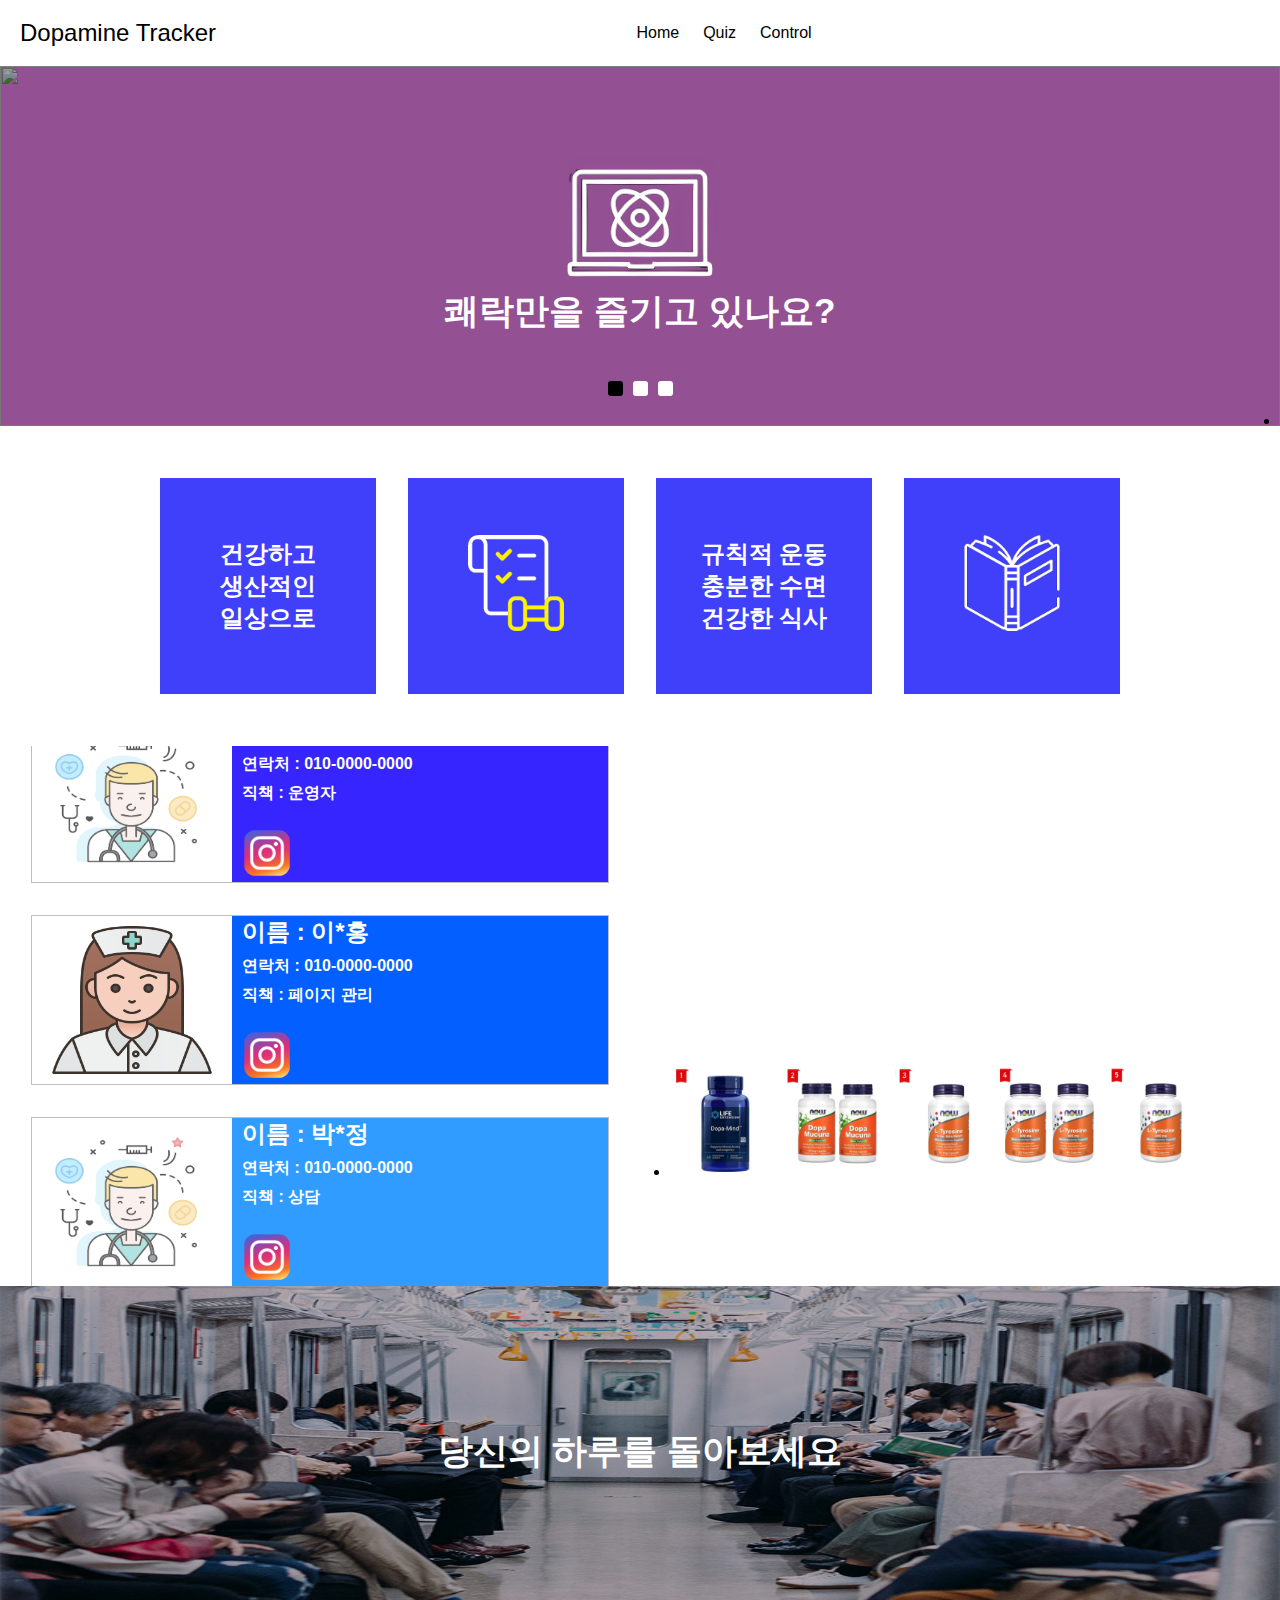
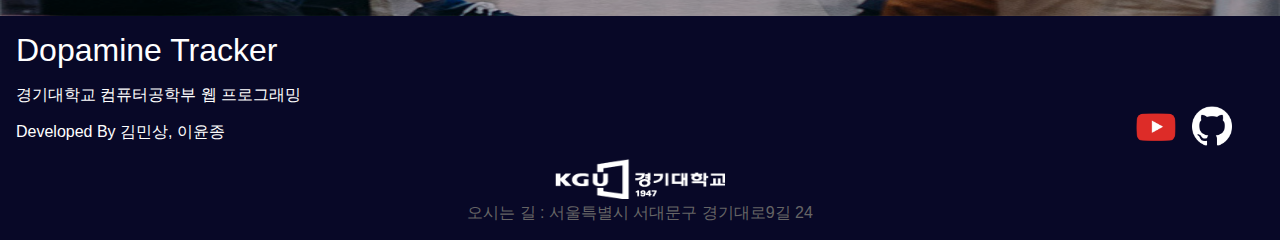
==== commit 0c62880e: "feat: audio" ====
--- a/pages/index.html
+++ b/pages/index.html
@@ -34,6 +34,8 @@
             </ul>
             <ul class="select_bar_user">
                 <li><i class="fa-regular fa-circle-user"></i></li>
+                <li class="toggle-audio"><i class="fa-solid fa-music"></i></li>
+                <audio id="audio" src="../music/summer.m4a" autoplay></audio>
             </ul>
             <a href="#" class="select_bar_btn">
                 <i class="fa-solid fa-bars"></i>
@@ -192,17 +194,8 @@
                 </div>
             </div>
         </article>
-        <!--
-        <div id="sidebar">
-            <audio id="backgroundAudio" autoplay loop>
-                <source src="../music/summer.m4a" type="audio/mpeg">
-                브라우저가 오디오를 지원하지 않습니다.
-            </audio>
-            <button id="audioControl" onclick="toggleAudio()">중지</button>
-        </div>
-        -->
     </section>
-
+    <!-- 하단 -->
     <footer>
         <div class="footer_left">
             <ol>
--- a/css/main.css
+++ b/css/main.css
@@ -207,7 +207,6 @@
     height: 100%;
     overflow: hidden;
     position: relative;
-
 }
 
 .left {
--- a/css/footer.css
+++ b/css/footer.css
@@ -10,42 +10,41 @@
     position: relative;
 }
 
-footer ol {
+footer ol{
     list-style: none;
 }
 
-.footer_left {
+.footer_left{
     position: absolute;
-    top: 1rem;
+    top:1rem;
     left: 1rem;
 }
 
-.footer_left ol {
+.footer_left ol{
     display: flex;
     flex-direction: column;
     gap: 1rem;
 }
 
-ol>.name {
+ol > .name {
     font-size: 2rem;
 }
 
-.footer_center {
+.footer_center{
     position: absolute;
-    bottom: 1rem;
+    bottom:1rem;
     text-align: center;
 }
 
-.footer_center ol {
-    color: rgb(102, 101, 101);
+.footer_center ol{
+    color:rgb(102, 101, 101);
 }
 
-.footer_right {
+.footer_right{
     position: absolute;
-    right: 3rem;
+    right:3rem;
 }
-
-.footer_right ol {
+.footer_right ol{
     display: flex;
     flex-direction: row;
     gap: 1rem;
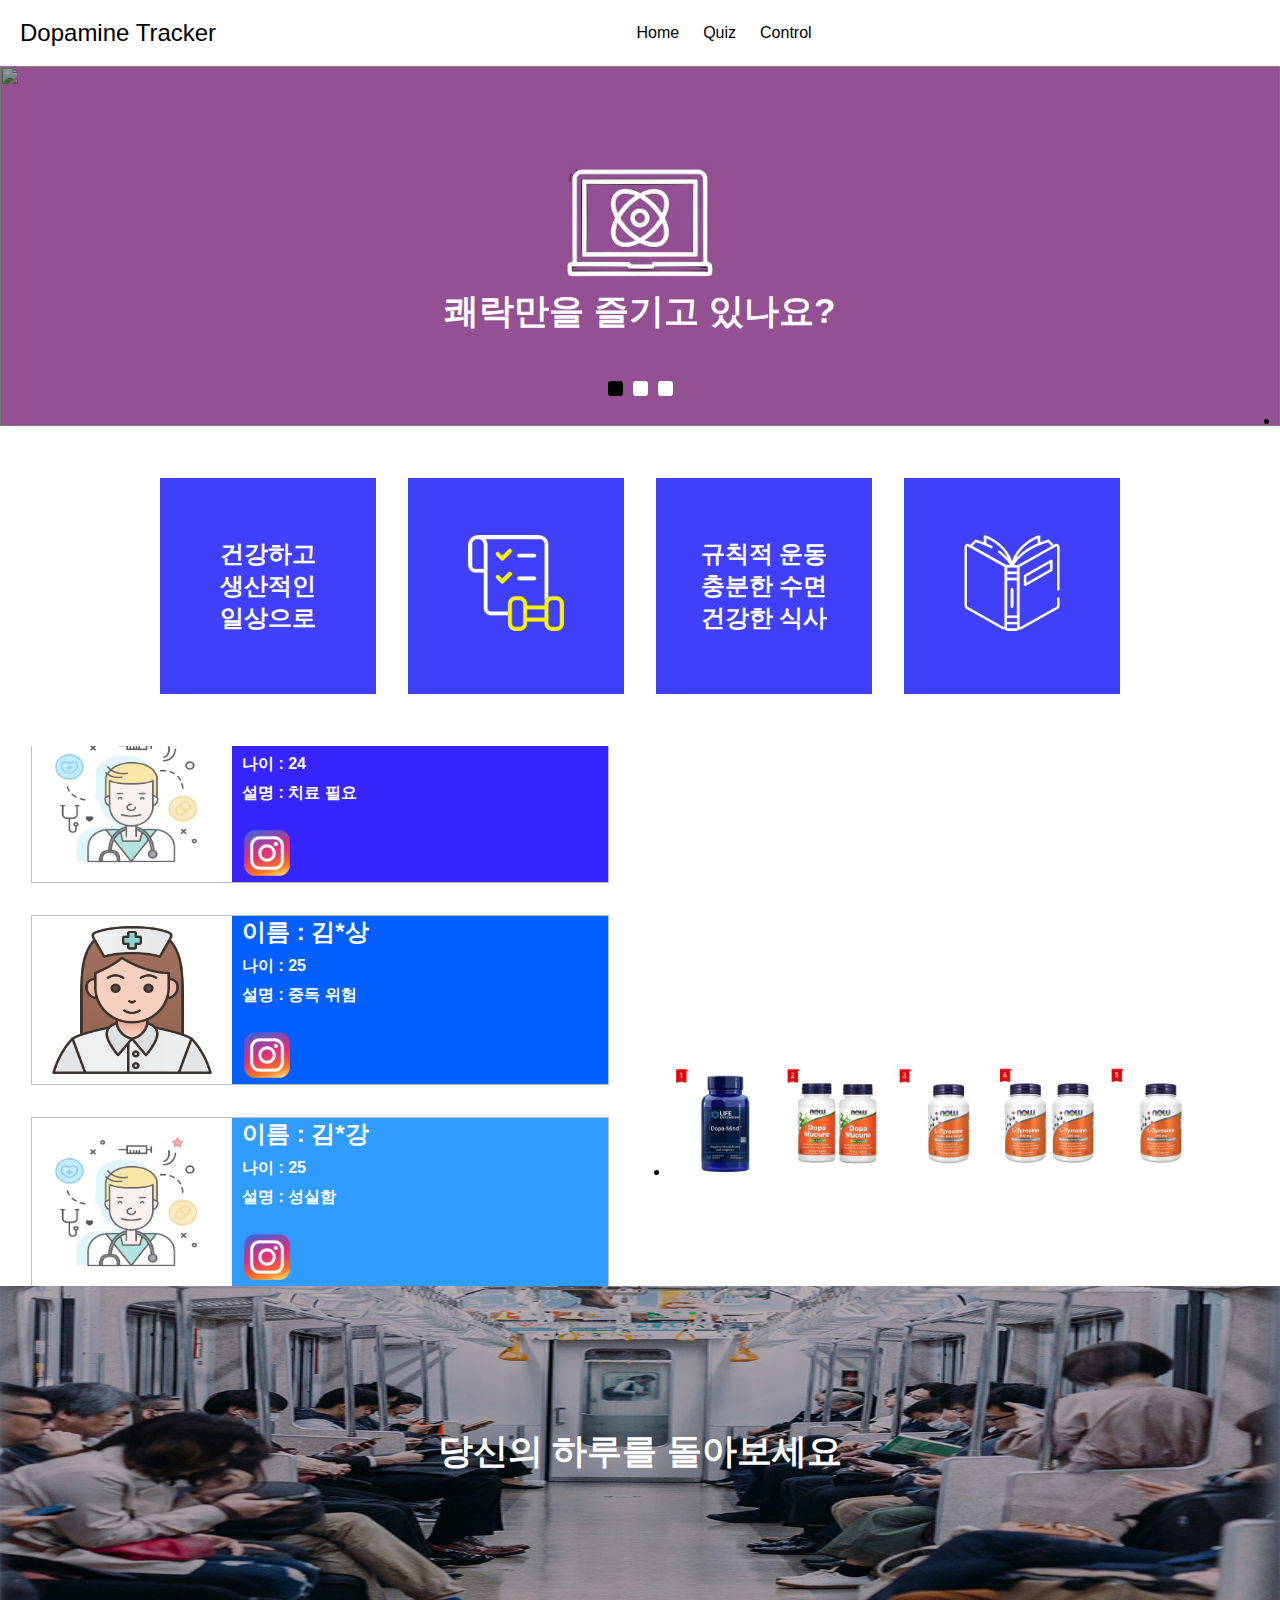
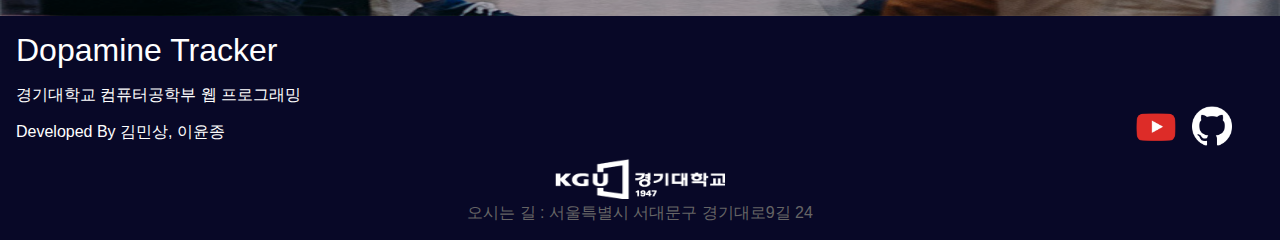
==== commit 4ee152a9: "fix: main-card-comment" ====
--- a/pages/index.html
+++ b/pages/index.html
@@ -119,13 +119,13 @@
                                 </div>
                                 <div class="card_text">
                                     <li>
-                                        <h3>이름 : 김*열</h3>
-                                    </li>
-                                    <li>
-                                        <h4>연락처 : 010-0000-0000</h4>
-                                    </li>
-                                    <li>
-                                        <h4>직책 : 운영자</h4>
+                                        <h3>이름 : 이*종</h3>
+                                    </li>
+                                    <li>
+                                        <h4>나이 : 24</h4>
+                                    </li>
+                                    <li>
+                                        <h4>설명 : 치료 필요</h4>
                                     </li>
                                     <li><img src="../image/instagram.png"></li>
                                 </div>
@@ -140,13 +140,13 @@
                                 </div>
                                 <div class="card_text">
                                     <li>
-                                        <h3>이름 : 이*홍</h3>
-                                    </li>
-                                    <li>
-                                        <h4>연락처 : 010-0000-0000</h4>
-                                    </li>
-                                    <li>
-                                        <h4>직책 : 페이지 관리</h4>
+                                        <h3>이름 : 김*상</h3>
+                                    </li>
+                                    <li>
+                                        <h4>나이 : 25</h4>
+                                    </li>
+                                    <li>
+                                        <h4>설명 : 중독 위험</h4>
                                     </li>
                                     <li><img src="../image/instagram.png"></li>
                                 </div>
@@ -159,13 +159,13 @@
                                 </div>
                                 <div class="card_text">
                                     <li>
-                                        <h3>이름 : 박*정</h3>
-                                    </li>
-                                    <li>
-                                        <h4>연락처 : 010-0000-0000</h4>
-                                    </li>
-                                    <li>
-                                        <h4>직책 : 상담</h4>
+                                        <h3>이름 : 김*강</h3>
+                                    </li>
+                                    <li>
+                                        <h4>나이 : 25</h4>
+                                    </li>
+                                    <li>
+                                        <h4>설명 : 성실함</h4>
                                     </li>
                                     <li><img src="../image/instagram.png"></li>
                                 </div>
--- a/css/nav.css
+++ b/css/nav.css
@@ -113,14 +113,15 @@
     .select_bar_user {
         display: block;
         position: absolute;
-        right: 10px;
+        right: 20px;
         top: 25%;
+        display: flex;
     }
 
     .select_bar_btn {
         display: block;
         position: absolute;
-        right: 60px;
+        right: 110px;
         top: 30%;
     }
 
